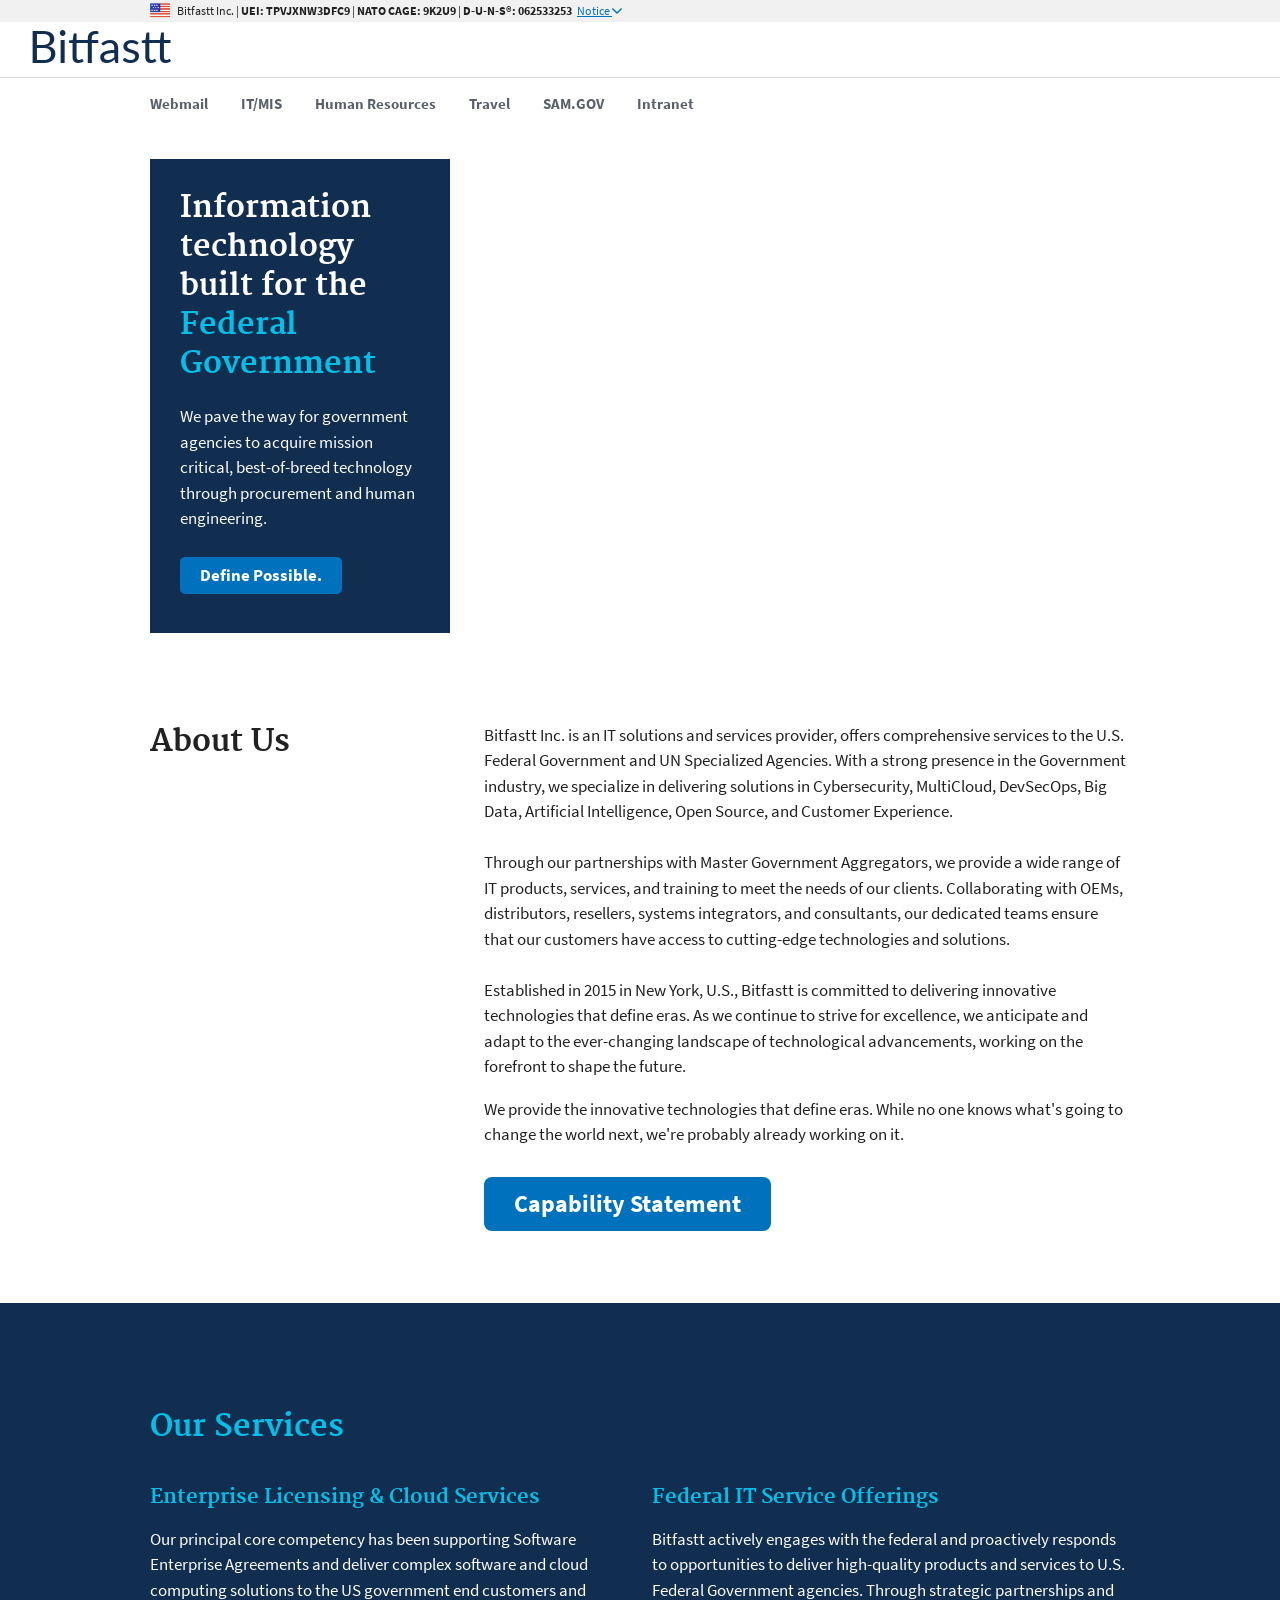
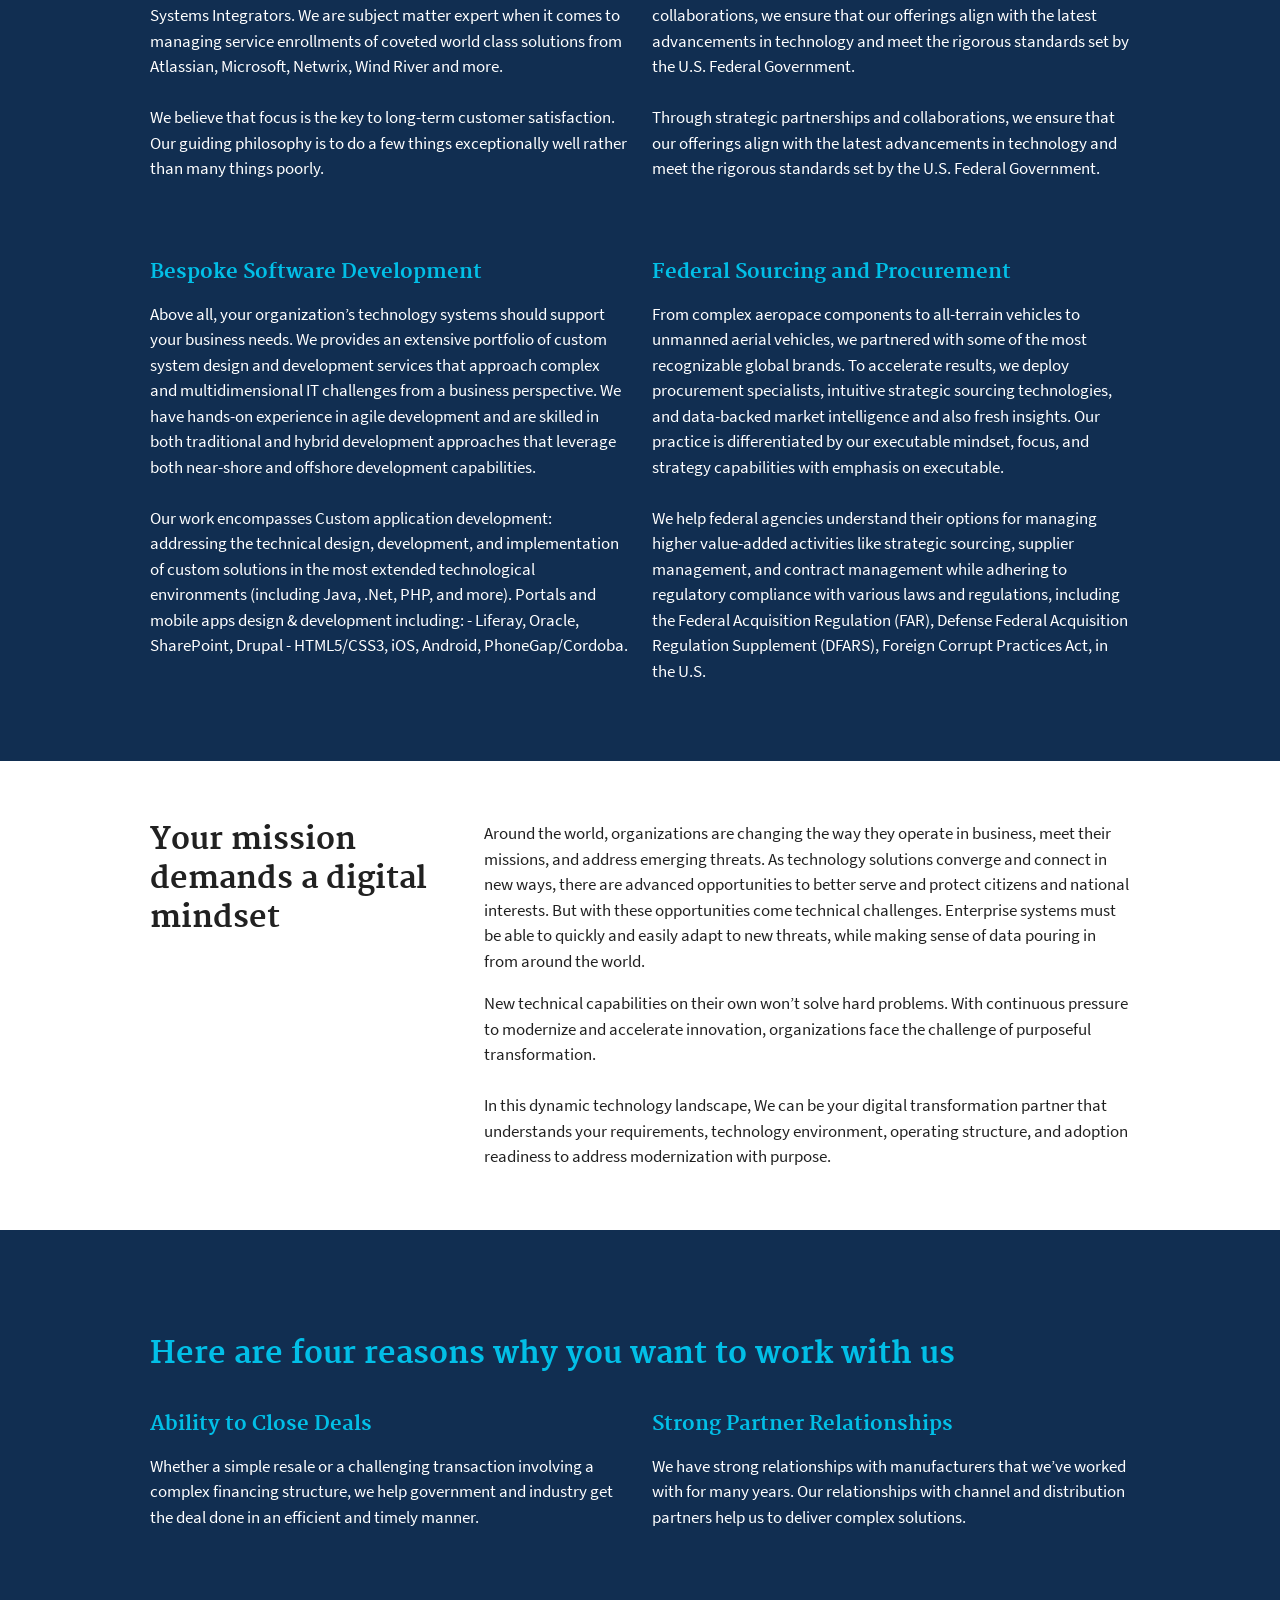
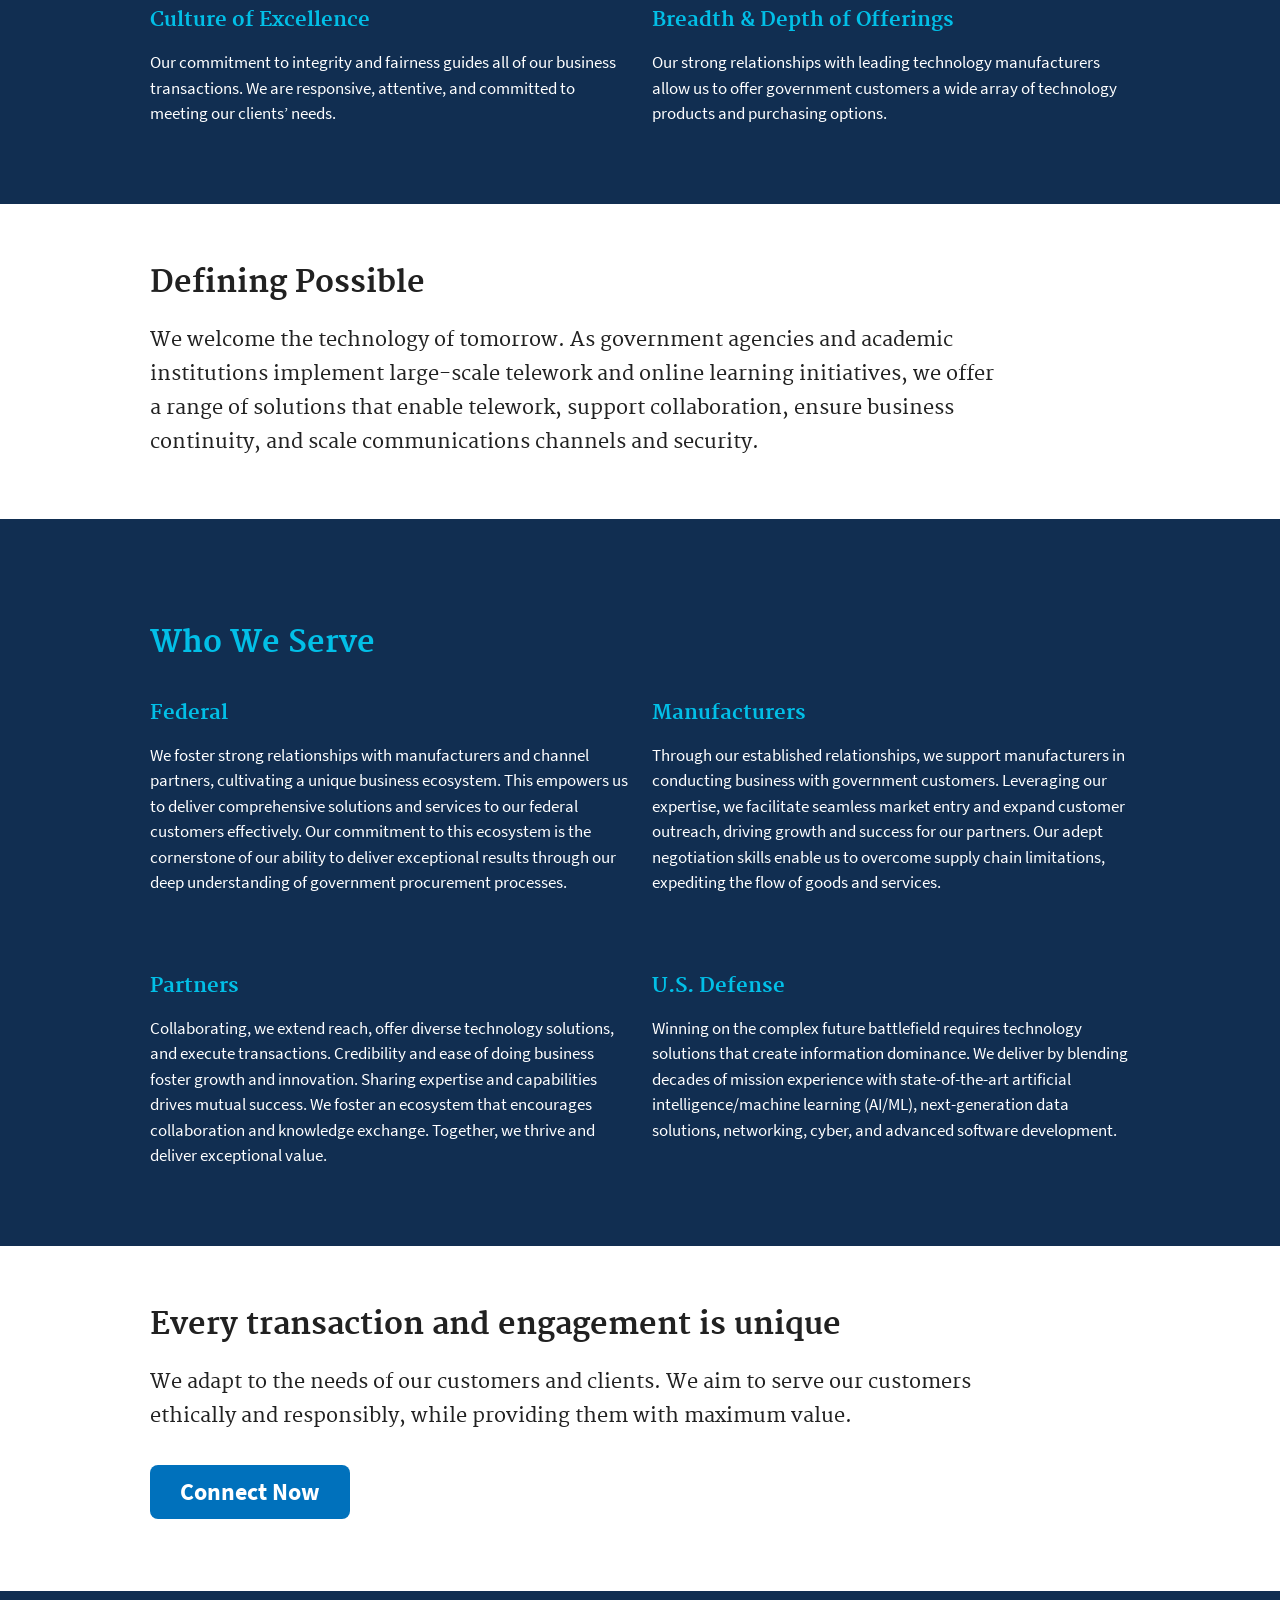
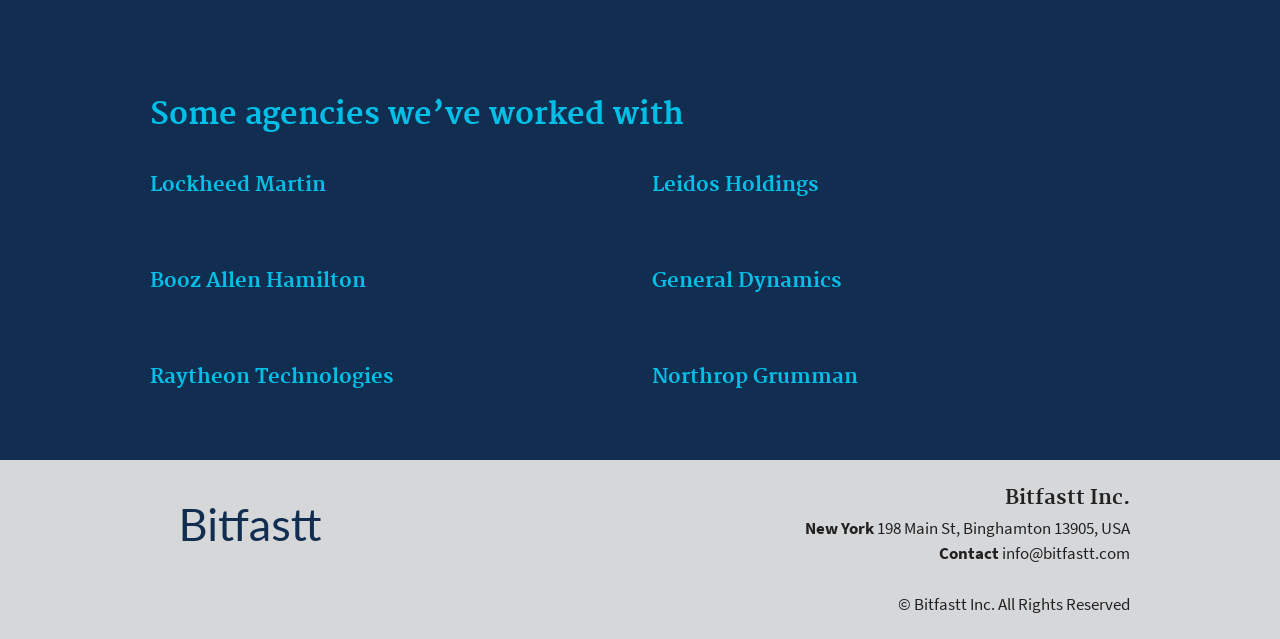
==== index.html @ 68850afa "Update" ====
<!DOCTYPE html>
<!-- Developer: Fawkes Opteron Yotta-->
<!-- Design System: USWDS 3.0 -->
<html lang="en-US">
  <meta http-equiv="content-type" content="text/html;charset=utf-8" />
  
  <head>
    <meta name="viewport" content="width=device-width, initial-scale=1">
    <meta charset="utf-8">
    <meta http-equiv="X-UA-Compatible" content="IE=edge">
    <title>
      Bitfastt: Government IT & Cybersecurity Solutions
    </title>
    <meta name="description" content="As a consulting firm with expertise in analytics, digital, engineering, enterprise licensing, and cybersecurity, we help businesses, government, and military organizations transform.">
    <meta name="keywords" content="Analytics, Consulting, Engineering, Cybersecurity, Digital Solutions, Dell, HP, Ivanti, Netwrix, Tenable, Booz Allen Hamilton, Carahsoft, Microsoft, Azure, AWS, Cloud, Tyler Technologies">
    <link rel="shortcut icon" type="image/png" href="assets/uswds/img/favicons/favicon-bitfastt">
    <link rel="icon" type="image/png" href="assets/uswds/img/favicons/favicon-bitfastt">
    <link rel="icon" type="image/png" sizes="192x192" href="assets/uswds/img/favicons/favicon-bitfastt.png">
    <link rel="apple-touch-icon-precomposed" type="" href="assets/uswds/img/favicons/favicon-bitfastt.png">
    <link rel="apple-touch-icon-precomposed" type="" sizes="72x72" href="assets/uswds/img/favicons/favicon-bitfastt.png">
    <link rel="apple-touch-icon-precomposed" type="" sizes="114x114" href="assets/uswds/img/favicons/favicon-bitfastt.png">
    <link rel="apple-touch-icon-precomposed" type="" sizes="144x144" href="assets/uswds/img/favicons/favicon-bitfastt.png">
    <link rel="stylesheet" href="assets/css/main.css" media="screen">
  </head>
  
  <body class="  ">
    <a class="usa-skipnav" href="#main-content">
      Skip to main content
    </a>
    <section class="usa-banner">
      <div class="usa-accordion">
        <header class="usa-banner-header">
          <div class="usa-grid usa-banner-inner">
            <img src="assets/uswds/img/favicons/favicon-flag.png" alt="U.S. flag">
            <p>
              Bitfastt Inc. |
              <b>
                UEI: TPVJXNW3DFC9
              </b>
              |
              <b>
                NATO CAGE: 9K2U9
              </b>
              |
              <b>
                D-U-N-S®: 062533253
              </b>
            </p>
            <button class="usa-accordion-button usa-banner-button" aria-expanded="false"
            aria-controls="gov-banner">
              <span class="usa-banner-button-text">
                Notice
              </span>
            </button>
          </div>
        </header>
        <div class="usa-banner-content usa-grid usa-accordion-content" id="gov-banner">
          <div class="usa-banner-guidance-gov usa-width-one-half">
            <img class="usa-banner-icon usa-media_block-img" src="assets/uswds/img/icon-dot-gov.svg"
            alt="Dot gov">
            <div class="usa-media_block-body">
              <p>
                <strong>
                  E-Verify
                </strong>
                <br>
                Federal law requires Bitfastt Inc. to authenticate the identities and
                employment eligibility of all individuals joining our workforce in the
                United States. Bitfastt Inc. will duly share information from each new
                employee's Form I-9 with the Social Security Administration (SSA) and,
                if required, the Department of Homeland Security (DHS), to confirm work
                authorization.
              </p>
            </div>
          </div>
          <div class="usa-banner-guidance-ssl usa-width-one-half">
            <img class="usa-banner-icon usa-media_block-img" src="assets/uswds/img/icon-https.svg"
            alt="Https">
            <div class="usa-media_block-body">
              <p>
                <strong>
                  Controlled Information
                </strong>
                <br>
                Users who access any of Bitfastt Inc.'s systems must comply with Bitfastt
                Inc.'s usage guidelines and are required to protect all information in
                accordance with the Acceptable Use of IT Assets Policy. This may include
                U.S. Government (USG) Controlled Information.
              </p>
            </div>
          </div>
        </div>
      </div>
      </div>
    </section>
    <header class="usa-header usa-header-extended" role="banner">
      <header class="header-area">
        <div class="container">
          <div class="row">
            <div class="col-xl-12 col-lg-12 col-md-12">
              <div class="inner-content clearfix">
                <div class="header-left float-left">
                  <div class="logo">
                    <a href="index.html">
                      <img src="assets/uswds/img/favicons/logo.png" alt="">
                    </a>
                  </div>
                </div>
                <nav role="navigation" class="usa-nav">
                  <div class="usa-nav-inner">
                    <button class="usa-nav-close">
                      <img src="assets/uswds/img/close.svg" alt="close">
                    </button>
                    <ul class="usa-nav-primary usa-accordion">
                      <li>
                        <a class=" usa-nav-link " href="https://myapps.microsoft.com/?whr=bitfastt.com">
                          <span>
                            Webmail
                          </span>
                        </a>
                      </li>
                      <li>
                        <a class=" usa-nav-link  " href="https://prodtime.services.egginc.com/">
                          <span>
                            IT/MIS
                          </span>
                        </a>
                      </li>
                      <li>
                        <a class=" usa-nav-link  " href="https://portalpl.adp.com/">
                          <span>
                            Human Resources
                          </span>
                        </a>
                      </li>
                      <li>
                        <a class=" usa-nav-link  " href="https://access.amexgbt.com/">
                          <span>
                            Travel
                          </span>
                        </a>
                      </li>
                      <li>
                        <a class=" usa-nav-link  " href="https://secure.login.gov/">
                          <span>
                            SAM.GOV
                          </span>
                        </a>
                      </li>
                      <li>
                        <a class=" usa-nav-link  " href="https://bitfastt.sharepoint.com">
                          <span>
                            Intranet
                          </span>
                        </a>
                      </li>
                    </ul>
                    <div class="usa-nav-secondary">
                      <ul class="usa-unstyled-list usa-nav-secondary-links">
                      </ul>
                    </div>
                  </div>
              </div>
              </nav>
      </header>
      <div class="usa-overlay">
      </div>
      <section class="usa-hero" style="background-image: url('assets/uswds/img/hero.png')">
        <div class="usa-grid">
          <div class="usa-hero-callout usa-section-dark">
            <h2>
              <span class="usa-hero-callout-alt">
                Information technology built for the
              </span>
              Federal Government
            </h2>
            <p>
              We pave the way for government agencies to acquire mission critical, best-of-breed
              technology through procurement and human engineering.
            </p>
            <a class="usa-button" href="mailto:info@bitfastt.com">
              Define Possible.
            </a>
          </div>
        </div>
      </section>
      <section class="usa-grid usa-section">
        <div class="usa-width-one-third">
          <h2>
            About Us
          </h2>
        </div>
        <div class="usa-width-two-thirds">
          <p>
            Bitfastt Inc. is an IT solutions and services provider, offers comprehensive
            services to the U.S. Federal Government and UN Specialized Agencies. With
            a strong presence in the Government industry, we specialize in delivering
            solutions in Cybersecurity, MultiCloud, DevSecOps, Big Data, Artificial
            Intelligence, Open Source, and Customer Experience.
            <br>
            <br>
            Through our partnerships with Master Government Aggregators, we provide
            a wide range of IT products, services, and training to meet the needs of
            our clients. Collaborating with OEMs, distributors, resellers, systems
            integrators, and consultants, our dedicated teams ensure that our customers
            have access to cutting-edge technologies and solutions.
            <br>
            <br>
            Established in 2015 in New York, U.S., Bitfastt is committed to delivering
            innovative technologies that define eras. As we continue to strive for
            excellence, we anticipate and adapt to the ever-changing landscape of technological
            advancements, working on the forefront to shape the future.
          </p>
          <p>
            We provide the innovative technologies that define eras. While no one
            knows what's going to change the world next, we're probably already working
            on it.
          </p>
          <p>
            <a href="Bitfastt's Capability Statement.pdf" class="usa-button usa-button-big">
              Capability Statement
            </a>
          </p>
        </div>
      </section>
      <section class="usa-section usa-section-dark usa-graphic_list">
        <div class="usa-grid usa-graphic_list-row">
          <span class="usa-hero-callout-alt">
            <h2>
              Our Services
          </span>
          </h2>
          <br>
          <div class="usa-width-one-half usa-media_block">
            <div class="usa-media_block-body">
              <h3>
                Enterprise Licensing & Cloud Services
              </h3>
              <p>
                Our principal core competency has been supporting Software Enterprise
                Agreements and deliver complex software and cloud computing solutions to
                the US government end customers and Systems Integrators. We are subject
                matter expert when it comes to managing service enrollments of coveted
                world class solutions from Atlassian, Microsoft, Netwrix, Wind River and
                more.
                <br>
                <br>
                We believe that focus is the key to long-term customer satisfaction. Our
                guiding philosophy is to do a few things exceptionally well rather than
                many things poorly.
              </p>
            </div>
          </div>
          <div class="usa-width-one-half usa-media_block">
            <div class="usa-media_block-body">
              <h3>
                Federal IT Service Offerings
              </h3>
              <p>
                Bitfastt actively engages with the federal and proactively responds to
                opportunities to deliver high-quality products and services to U.S. Federal
                Government agencies. Through strategic partnerships and collaborations,
                we ensure that our offerings align with the latest advancements in technology
                and meet the rigorous standards set by the U.S. Federal Government.
                <br>
                <br>
                Through strategic partnerships and collaborations, we ensure that our
                offerings align with the latest advancements in technology and meet the
                rigorous standards set by the U.S. Federal Government.
              </p>
            </div>
          </div>
        </div>
        <div class="usa-grid usa-graphic_list-row">
          <div class="usa-width-one-half usa-media_block">
            <div class="usa-media_block-body">
              <h3>
                Bespoke Software Development
              </h3>
              <p>
                Above all, your organization’s technology systems should support your
                business needs. We provides an extensive portfolio of custom system design
                and development services that approach complex and multidimensional IT
                challenges from a business perspective. We have hands-on experience in
                agile development and are skilled in both traditional and hybrid development
                approaches that leverage both near-shore and offshore development capabilities.
                <br>
                <br>
                Our work encompasses Custom application development: addressing the technical
                design, development, and implementation of custom solutions in the most
                extended technological environments (including Java, .Net, PHP, and more).
                Portals and mobile apps design & development including: - Liferay, Oracle,
                SharePoint, Drupal - HTML5/CSS3, iOS, Android, PhoneGap/Cordoba.
              </p>
            </div>
          </div>
          <div class="usa-width-one-half usa-media_block">
            <div class="usa-media_block-body">
              <h3>
                Federal Sourcing and Procurement
              </h3>
              <p>
                From complex aeropace components to all-terrain vehicles to unmanned aerial
                vehicles, we partnered with some of the most recognizable global brands.
                To accelerate results, we deploy procurement specialists, intuitive strategic
                sourcing technologies, and data-backed market intelligence and also fresh
                insights. Our practice is differentiated by our executable mindset, focus,
                and strategy capabilities with emphasis on executable.
                <br>
                <br>
                We help federal agencies understand their options for managing higher
                value-added activities like strategic sourcing, supplier management, and
                contract management while adhering to regulatory compliance with various
                laws and regulations, including the Federal Acquisition Regulation (FAR),
                Defense Federal Acquisition Regulation Supplement (DFARS), Foreign Corrupt
                Practices Act, in the U.S.
              </p>
            </div>
          </div>
        </div>
      </section>
      <section class="usa-grid usa-section">
        <div class="usa-width-one-third">
          <h2>
            Your mission demands a digital mindset
          </h2>
        </div>
        <div class="usa-width-two-thirds">
          <p>
            Around the world, organizations are changing the way they operate in business,
            meet their missions, and address emerging threats. As technology solutions
            converge and connect in new ways, there are advanced opportunities to better
            serve and protect citizens and national interests. But with these opportunities
            come technical challenges. Enterprise systems must be able to quickly and
            easily adapt to new threats, while making sense of data pouring in from
            around the world.
          </p>
          <p>
            New technical capabilities on their own won’t solve hard problems. With
            continuous pressure to modernize and accelerate innovation, organizations
            face the challenge of purposeful transformation.
            <br>
            <br>
            In this dynamic technology landscape, We can be your digital transformation
            partner that understands your requirements, technology environment, operating
            structure, and adoption readiness to address modernization with purpose.
          </p>
        </div>
      </section>
      <section class="usa-section usa-section-dark usa-graphic_list">
        <div class="usa-grid usa-graphic_list-row">
          <span class="usa-hero-callout-alt">
            <h2>
              Here are four reasons why you want to work with us
          </span>
          </h2>
          <br>
          <div class="usa-width-one-half usa-media_block">
            <div class="usa-media_block-body">
              <h3>
                Ability to Close Deals
              </h3>
              <p>
                Whether a simple resale or a challenging transaction involving a complex
                financing structure, we help government and industry get the deal done
                in an efficient and timely manner.
              </p>
            </div>
          </div>
          <div class="usa-width-one-half usa-media_block">
            <div class="usa-media_block-body">
              <h3>
                Strong Partner Relationships
              </h3>
              <p>
                We have strong relationships with manufacturers that we’ve worked with
                for many years. Our relationships with channel and distribution partners
                help us to deliver complex solutions.
              </p>
            </div>
          </div>
        </div>
        <div class="usa-grid usa-graphic_list-row">
          <div class="usa-width-one-half usa-media_block">
            <div class="usa-media_block-body">
              <h3>
                Culture of Excellence
              </h3>
              <p>
                Our commitment to integrity and fairness guides all of our business transactions.
                We are responsive, attentive, and committed to meeting our clients’ needs.
              </p>
            </div>
          </div>
          <div class="usa-width-one-half usa-media_block">
            <div class="usa-media_block-body">
              <h3>
                Breadth & Depth of Offerings
              </h3>
              <p>
                Our strong relationships with leading technology manufacturers allow us
                to offer government customers a wide array of technology products and purchasing
                options.
              </p>
            </div>
          </div>
        </div>
      </section>
      <main id="main-content" class="usa-grid usa-section usa-content usa-layout-docs">
        <h2 id="section-heading">
          Defining Possible
        </h2>
        <p class="usa-font-lead">
          We welcome the technology of tomorrow. As government agencies and academic
          institutions implement large-scale telework and online learning initiatives,
          we offer a range of solutions that enable telework, support collaboration,
          ensure business continuity, and scale communications channels and security.
        </p>
      </main>
      <section class="usa-section usa-section-dark usa-graphic_list">
        <div class="usa-grid usa-graphic_list-row">
          <span class="usa-hero-callout-alt">
            <h2>
              Who We Serve
          </span>
          </h2>
          <br>
          <div class="usa-width-one-half usa-media_block">
            <div class="usa-media_block-body">
              <h3>
                Federal
              </h3>
              <p>
                We foster strong relationships with manufacturers and channel partners,
                cultivating a unique business ecosystem. This empowers us to deliver comprehensive
                solutions and services to our federal customers effectively. Our commitment
                to this ecosystem is the cornerstone of our ability to deliver exceptional
                results through our deep understanding of government procurement processes.
              </p>
            </div>
          </div>
          <div class="usa-width-one-half usa-media_block">
            <div class="usa-media_block-body">
              <h3>
                Manufacturers
              </h3>
              <p>
                Through our established relationships, we support manufacturers in conducting
                business with government customers. Leveraging our expertise, we facilitate
                seamless market entry and expand customer outreach, driving growth and
                success for our partners. Our adept negotiation skills enable us to overcome
                supply chain limitations, expediting the flow of goods and services.
              </p>
            </div>
          </div>
        </div>
        <div class="usa-grid usa-graphic_list-row">
          <div class="usa-width-one-half usa-media_block">
            <div class="usa-media_block-body">
              <h3>
                Partners
              </h3>
              <p>
                Collaborating, we extend reach, offer diverse technology solutions, and
                execute transactions. Credibility and ease of doing business foster growth
                and innovation. Sharing expertise and capabilities drives mutual success.
                We foster an ecosystem that encourages collaboration and knowledge exchange.
                Together, we thrive and deliver exceptional value.
              </p>
            </div>
          </div>
          <div class="usa-width-one-half usa-media_block">
            <div class="usa-media_block-body">
              <h3>
                U.S. Defense
              </h3>
              <p>
                Winning on the complex future battlefield requires technology solutions
                that create information dominance. We deliver by blending decades of mission
                experience with state-of-the-art artificial intelligence/machine learning
                (AI/ML), next-generation data solutions, networking, cyber, and advanced
                software development.
              </p>
            </div>
          </div>
        </div>
      </section>
      <footer class="usa-footer usa-footer-medium" role="contentinfo">
        <main id="main-content" class="usa-grid usa-section usa-content usa-layout-docs">
          <h2 id="section-heading">
            Every transaction and engagement is unique
          </h2>
          <p class="usa-font-lead">
            We adapt to the needs of our customers and clients. We aim to serve our
            customers ethically and responsibly, while providing them with maximum
            value.
          </p>
          <p>
            <a href="mailto:info@bitfastt.com" class="usa-button usa-button-big">
              Connect Now
            </a>
          </p>
        </main>
        <footer class="usa-footer usa-footer-medium" role="contentinfo">
          <section class="usa-section usa-section-dark usa-graphic_list">
            <div class="usa-grid usa-graphic_list-row">
              <span class="usa-hero-callout-alt">
                <h2>
                  Some agencies we’ve worked with
              </span>
              </h2>
              <br>
              <div class="usa-width-one-half usa-media_block">
                <div class="usa-media_block-body">
                  <h3>
                    Lockheed Martin
                  </h3>
                </div>
              </div>
              <div class="usa-width-one-half usa-media_block">
                <div class="usa-media_block-body">
                  <h3>
                    Leidos Holdings
                  </h3>
                </div>
              </div>
            </div>
            <div class="usa-grid usa-graphic_list-row">
              <div class="usa-width-one-half usa-media_block">
                <div class="usa-media_block-body">
                  <h3>
                    Booz Allen Hamilton
                  </h3>
                </div>
              </div>
              <div class="usa-width-one-half usa-media_block">
                <div class="usa-media_block-body">
                  <h3>
                    General Dynamics
                  </h3>
                </div>
              </div>
            </div>
            <div class="usa-grid usa-graphic_list-row">
              <div class="usa-width-one-half usa-media_block">
                <div class="usa-media_block-body">
                  <h3>
                    Raytheon Technologies
                  </h3>
                </div>
              </div>
              <div class="usa-width-one-half usa-media_block">
                <div class="usa-media_block-body">
                  <h3>
                    Northrop Grumman
                  </h3>
                </div>
              </div>
            </div>
          </section>
          <div class="usa-footer-secondary_section">
            <div class="usa-grid">
              <div class="usa-footer-logo usa-width-one-half">
                <img src="assets/uswds/img/favicons/logo.png" alt="">
                <h3 class="usa-footer-logo-heading">
                </h3>
              </div>
              <div class="usa-footer-contact-links usa-width-one-half">
                <h3 class="usa-footer-contact-heading">
                  Bitfastt Inc.
                </h3>
                <address>
                  <div class="usa-footer-primary-content usa-footer-contact_info">
                    <p>
                      <b>
                        New York
                      </b>
                      198 Main St, Binghamton 13905, USA
                      </a>
                    </p>
                  </div>
                  <div class="usa-footer-primary-content usa-footer-contact_info">
                    <p>
                      <b>
                        Contact
                      </b>
                      info@bitfastt.com
                      </a>
                    </p>
                    <p>
                      <br>
                      </b>
                      © Bitfastt Inc. All Rights Reserved
                      </b>
                      <b>
                      </b>
                      </a>
                    </p>
                  </div>
                </address>
              </div>
            </div>
          </div>
        </footer>
      </footer>
      <script src="assets/uswds/js/uswds.min.js" async>
      </script>
  </body>

</html>
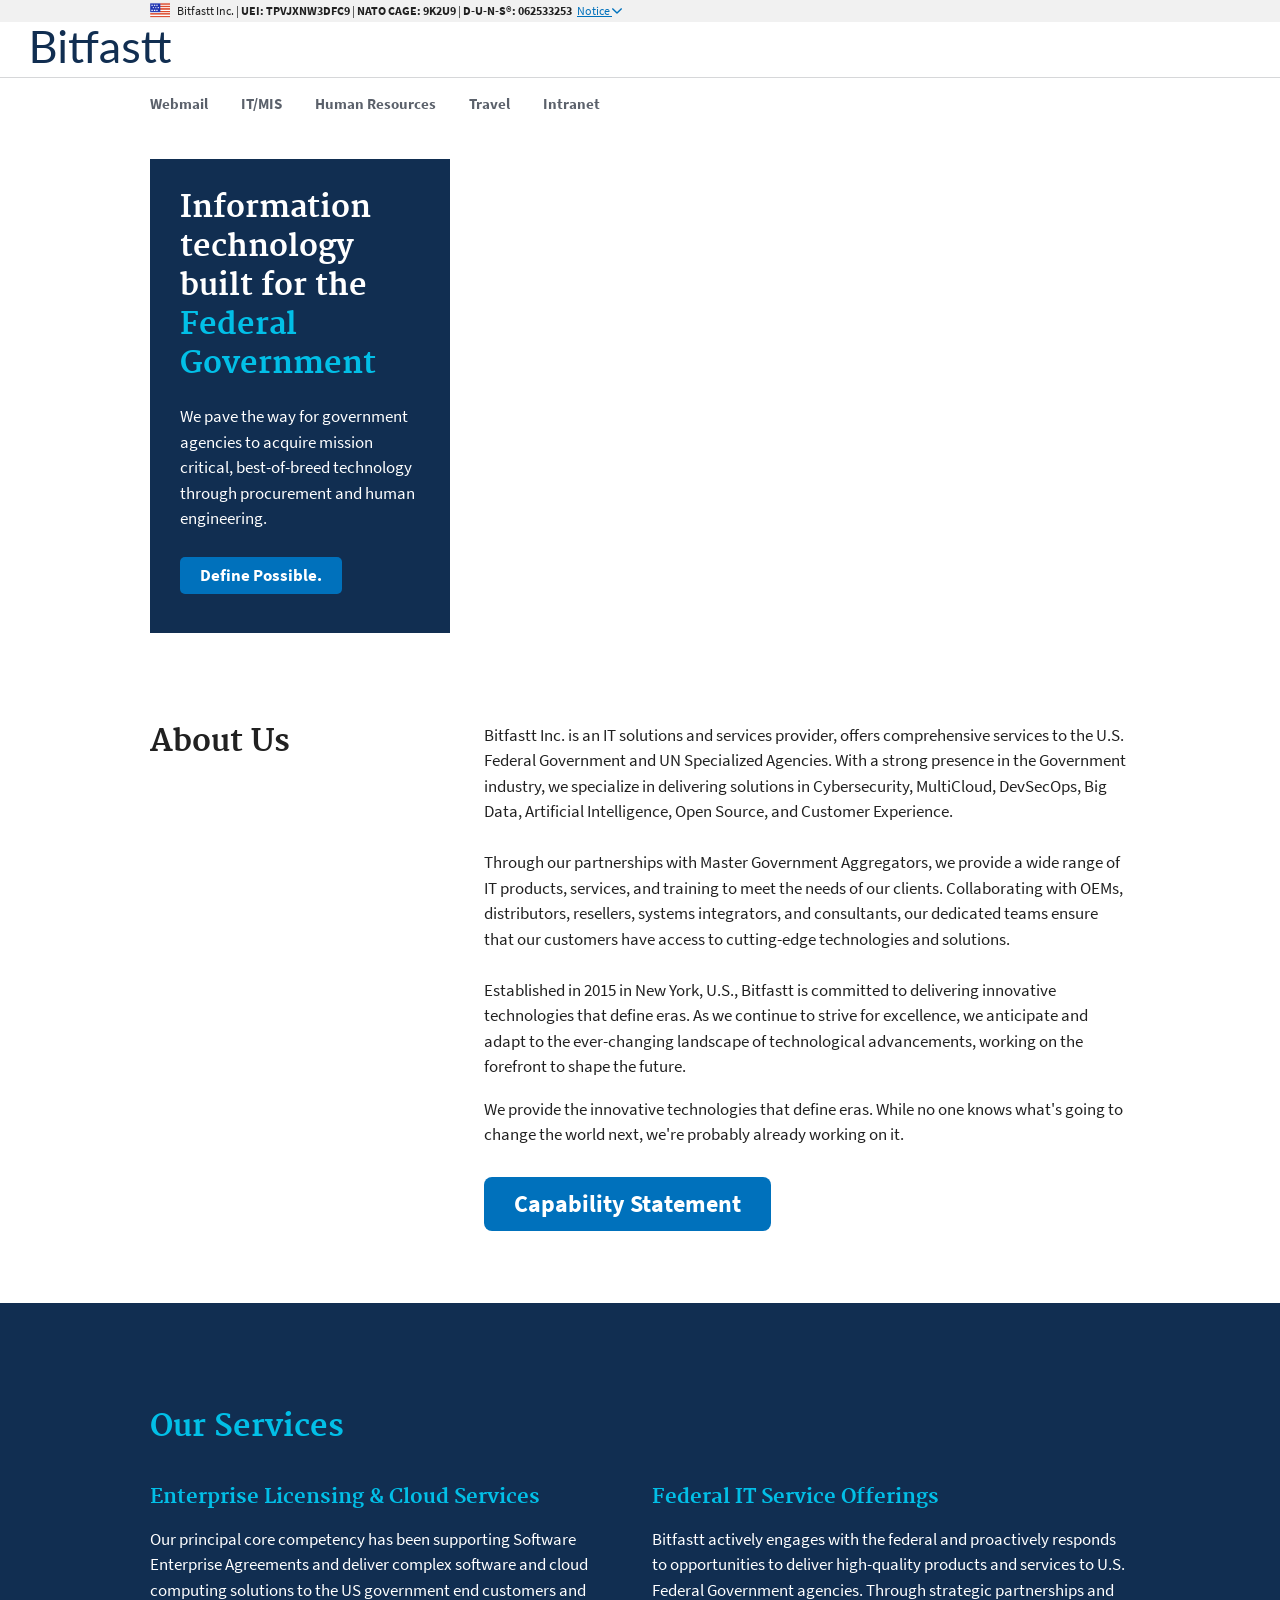
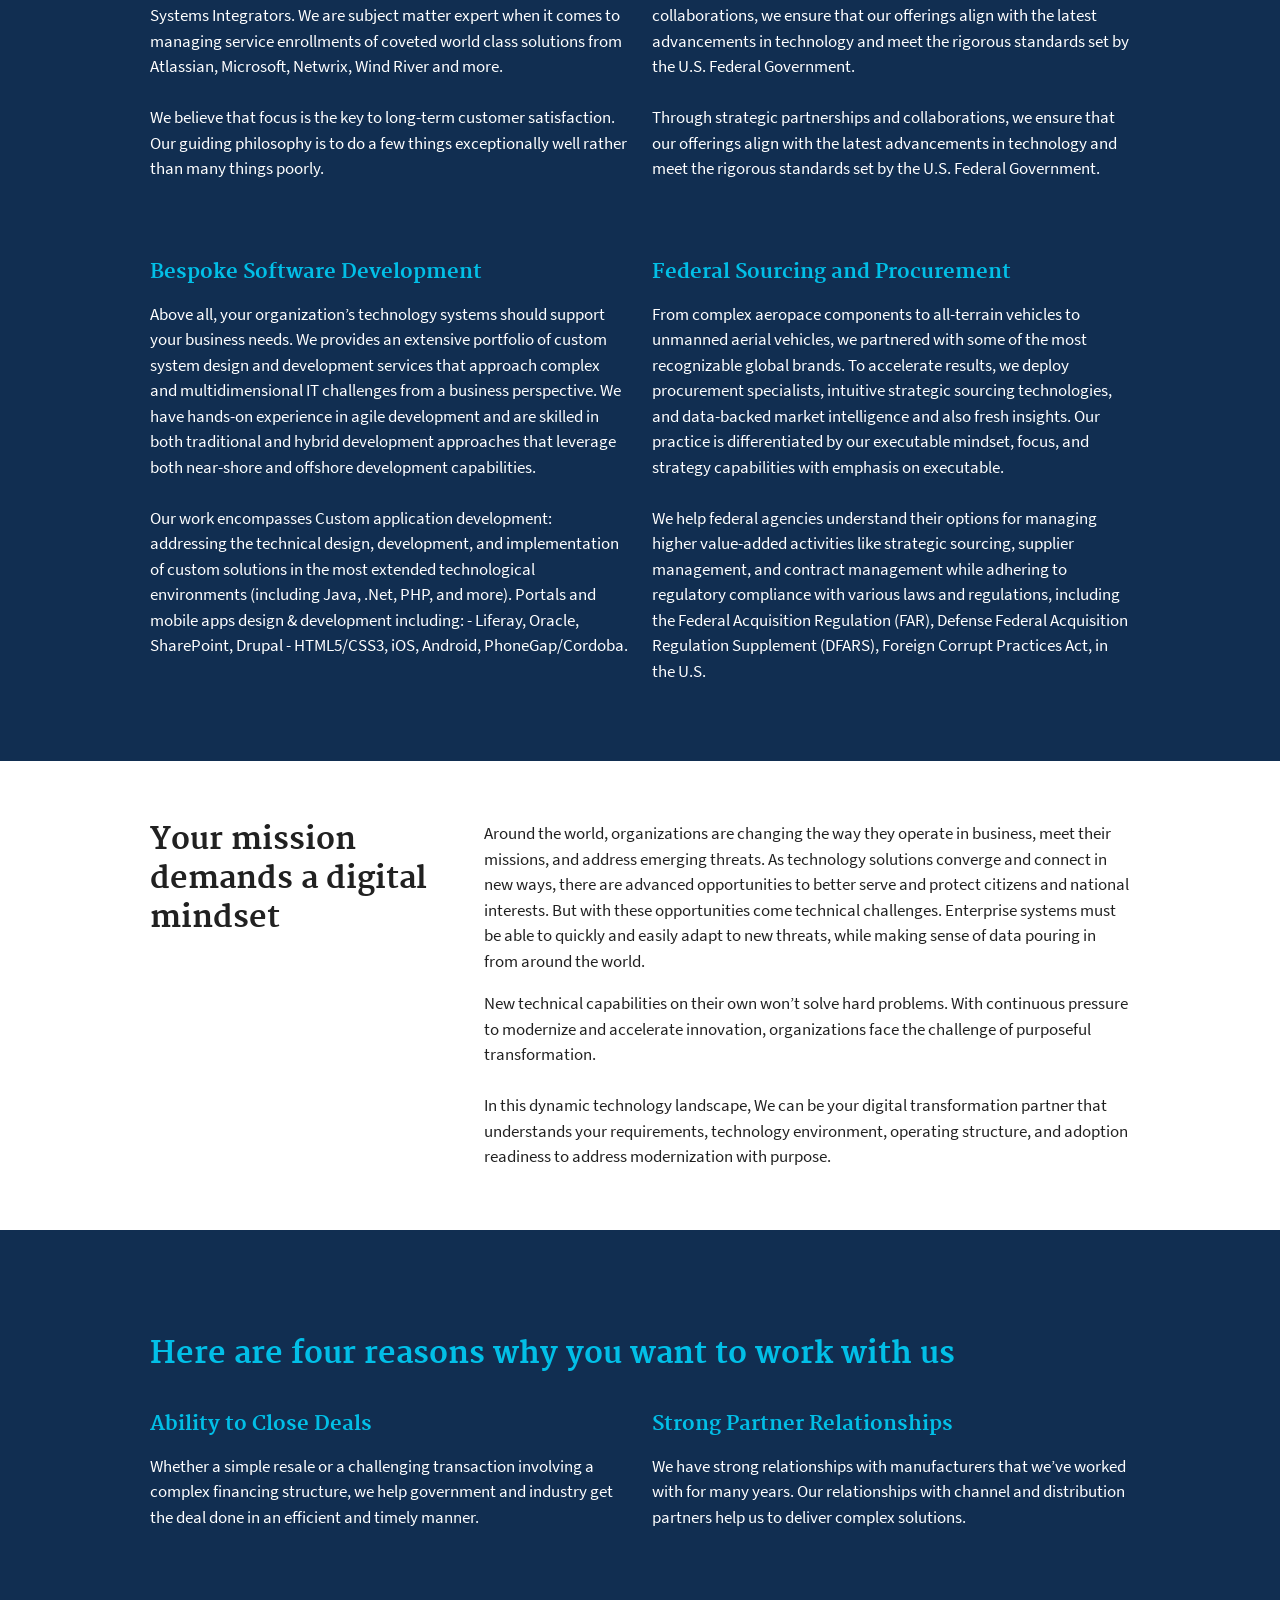
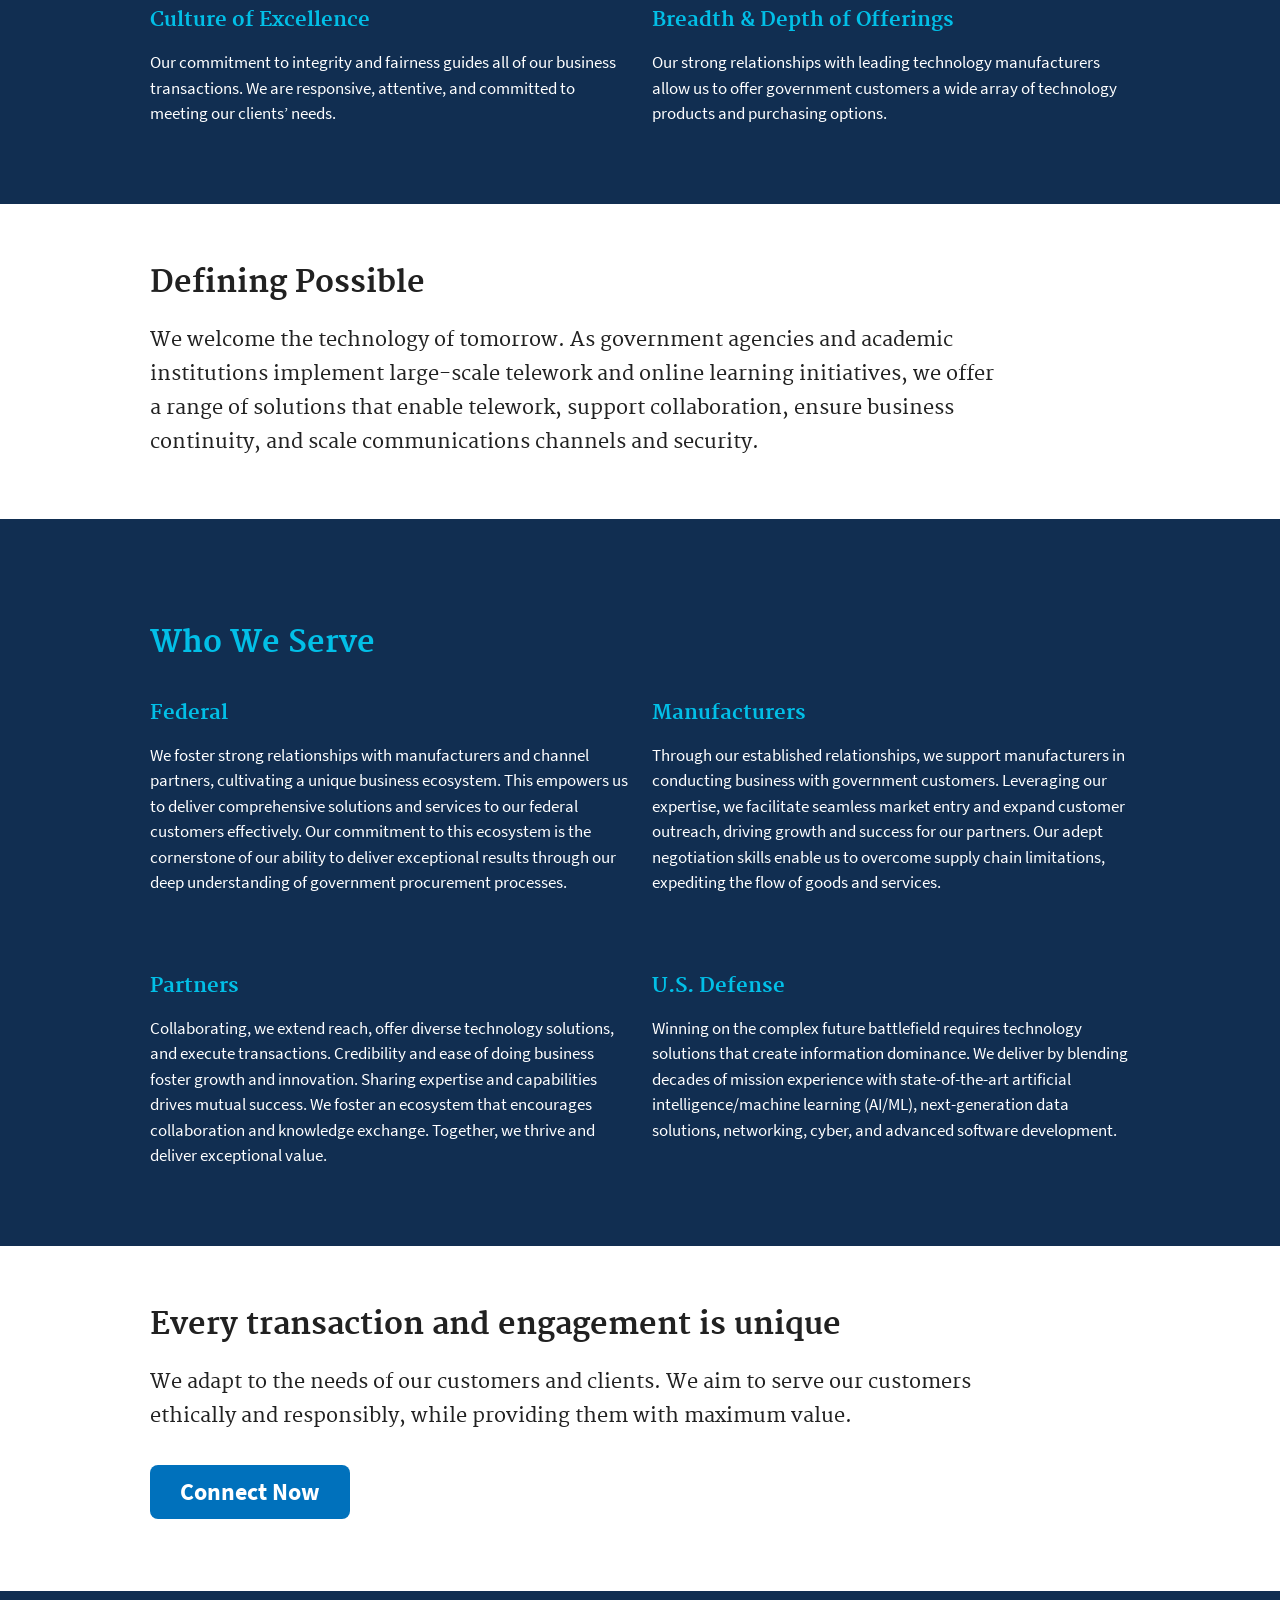
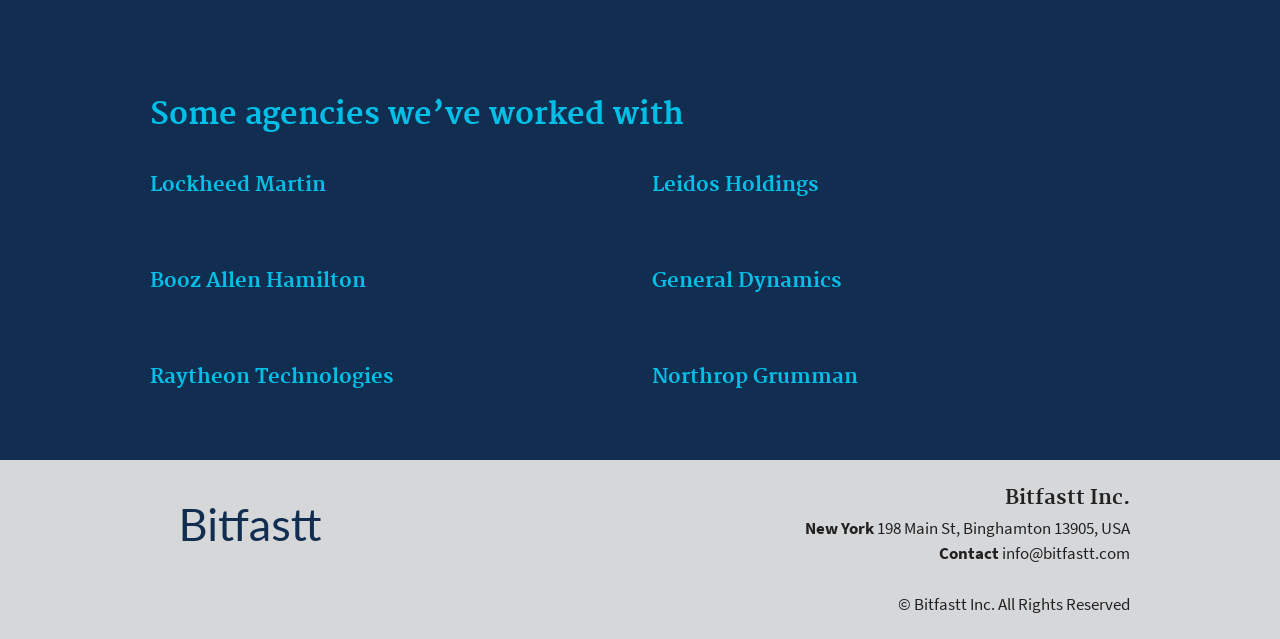
==== commit 23458e87: "Update" ====
--- a/index.html
+++ b/index.html
@@ -141,13 +141,6 @@
                         </a>
                       </li>
                       <li>
-                        <a class=" usa-nav-link  " href="https://secure.login.gov/">
-                          <span>
-                            SAM.GOV
-                          </span>
-                        </a>
-                      </li>
-                      <li>
                         <a class=" usa-nav-link  " href="https://bitfastt.sharepoint.com">
                           <span>
                             Intranet
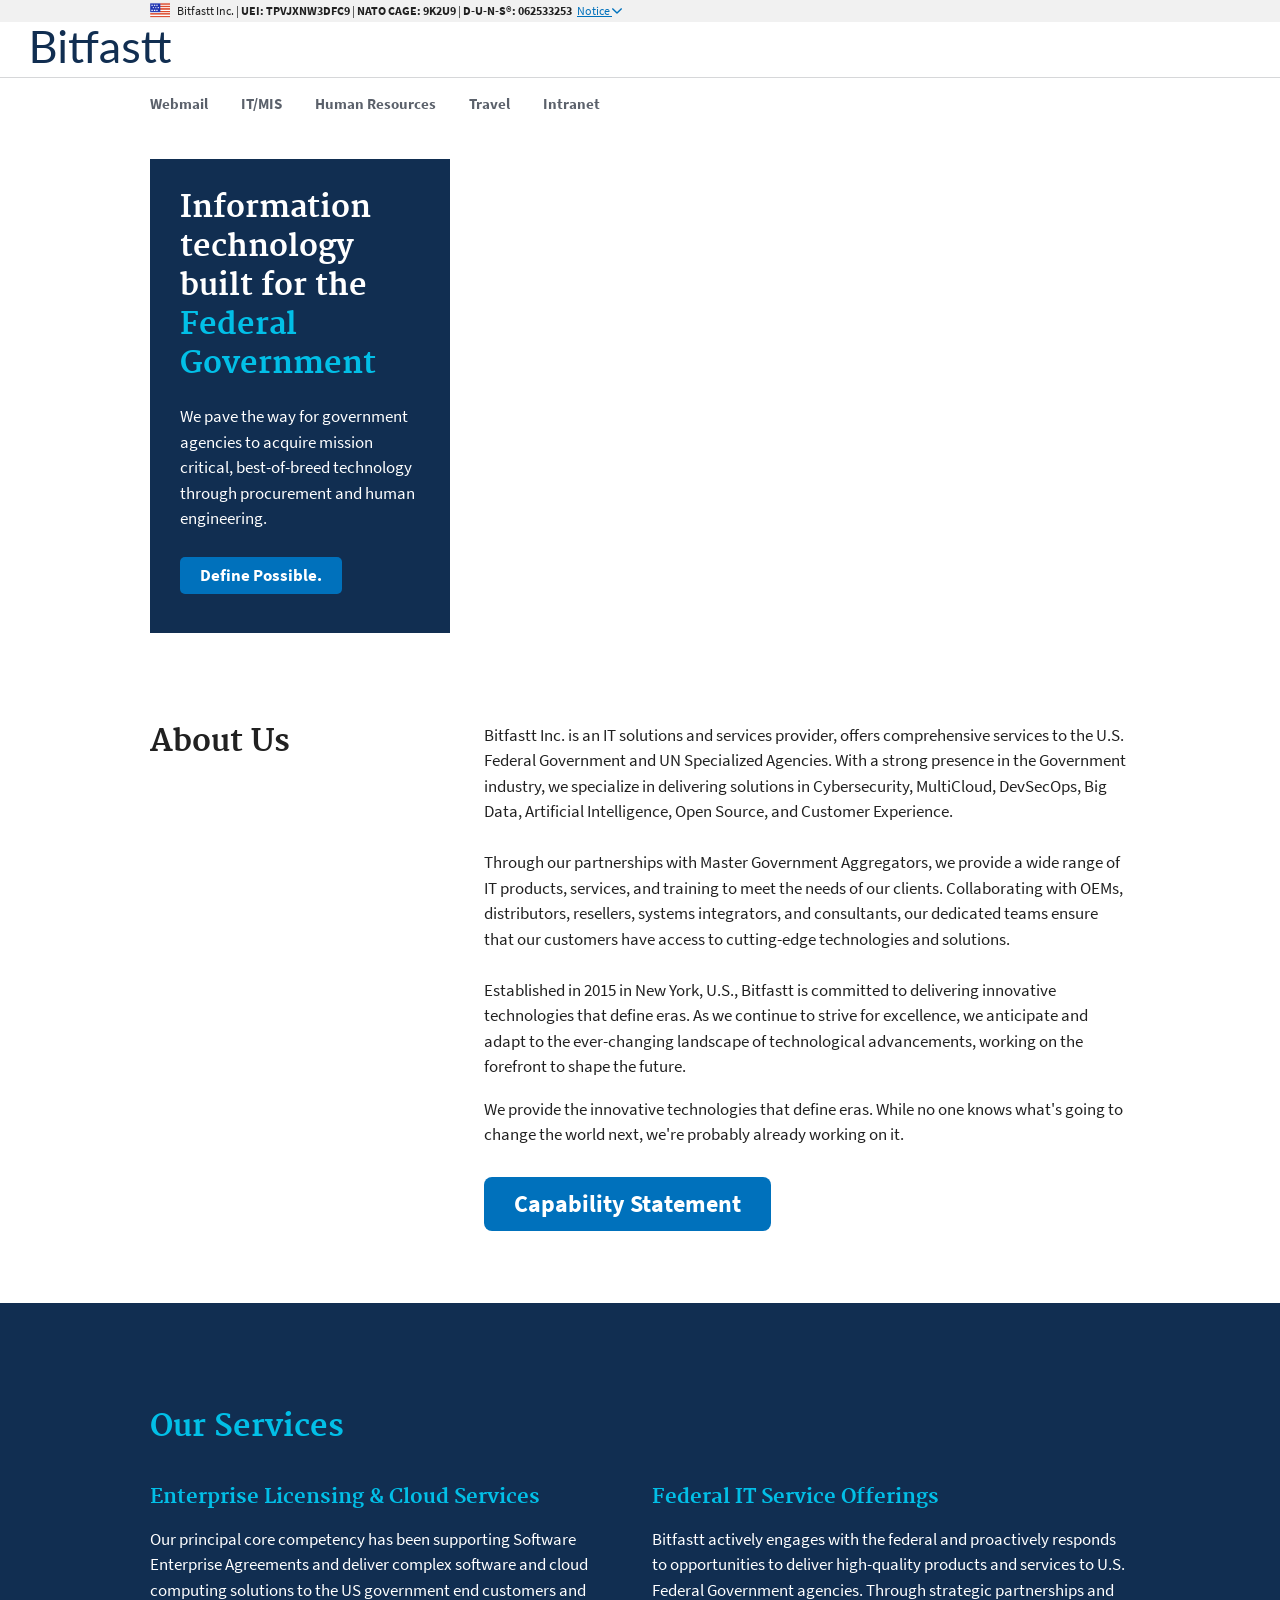
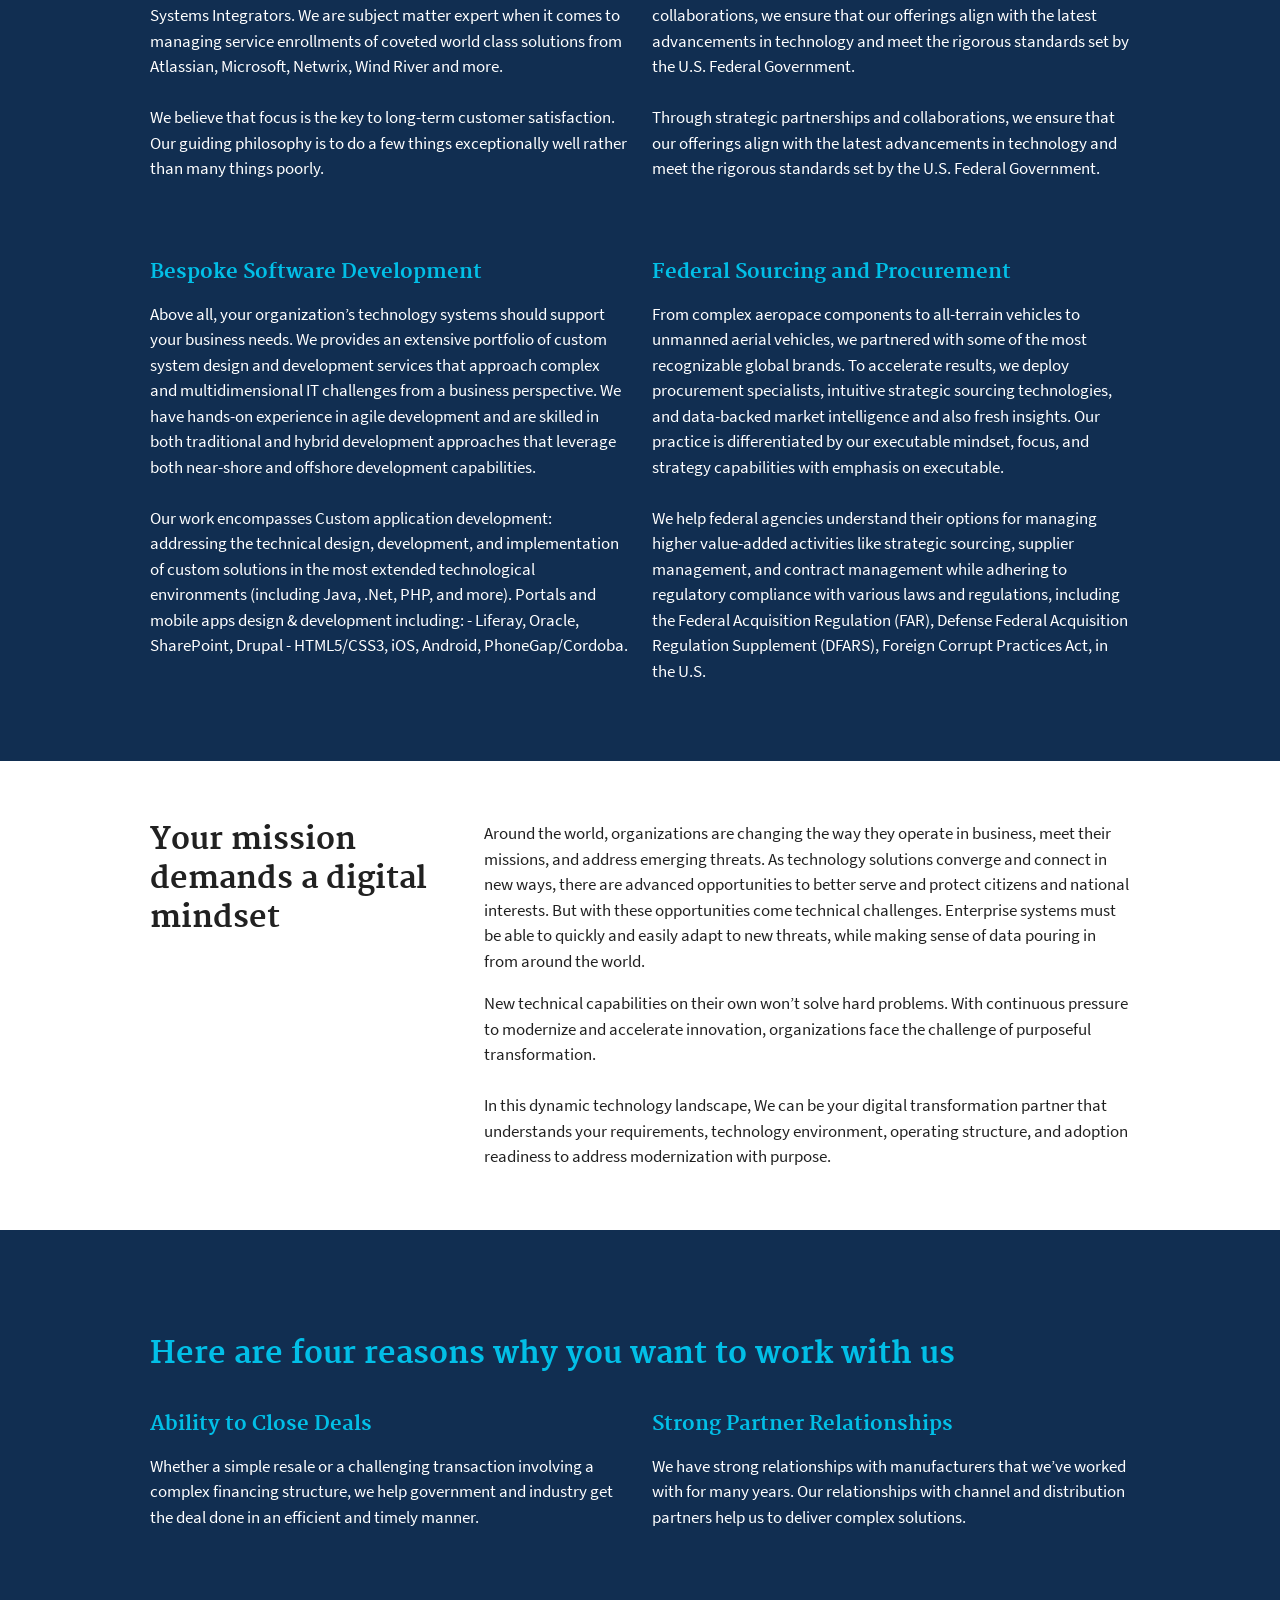
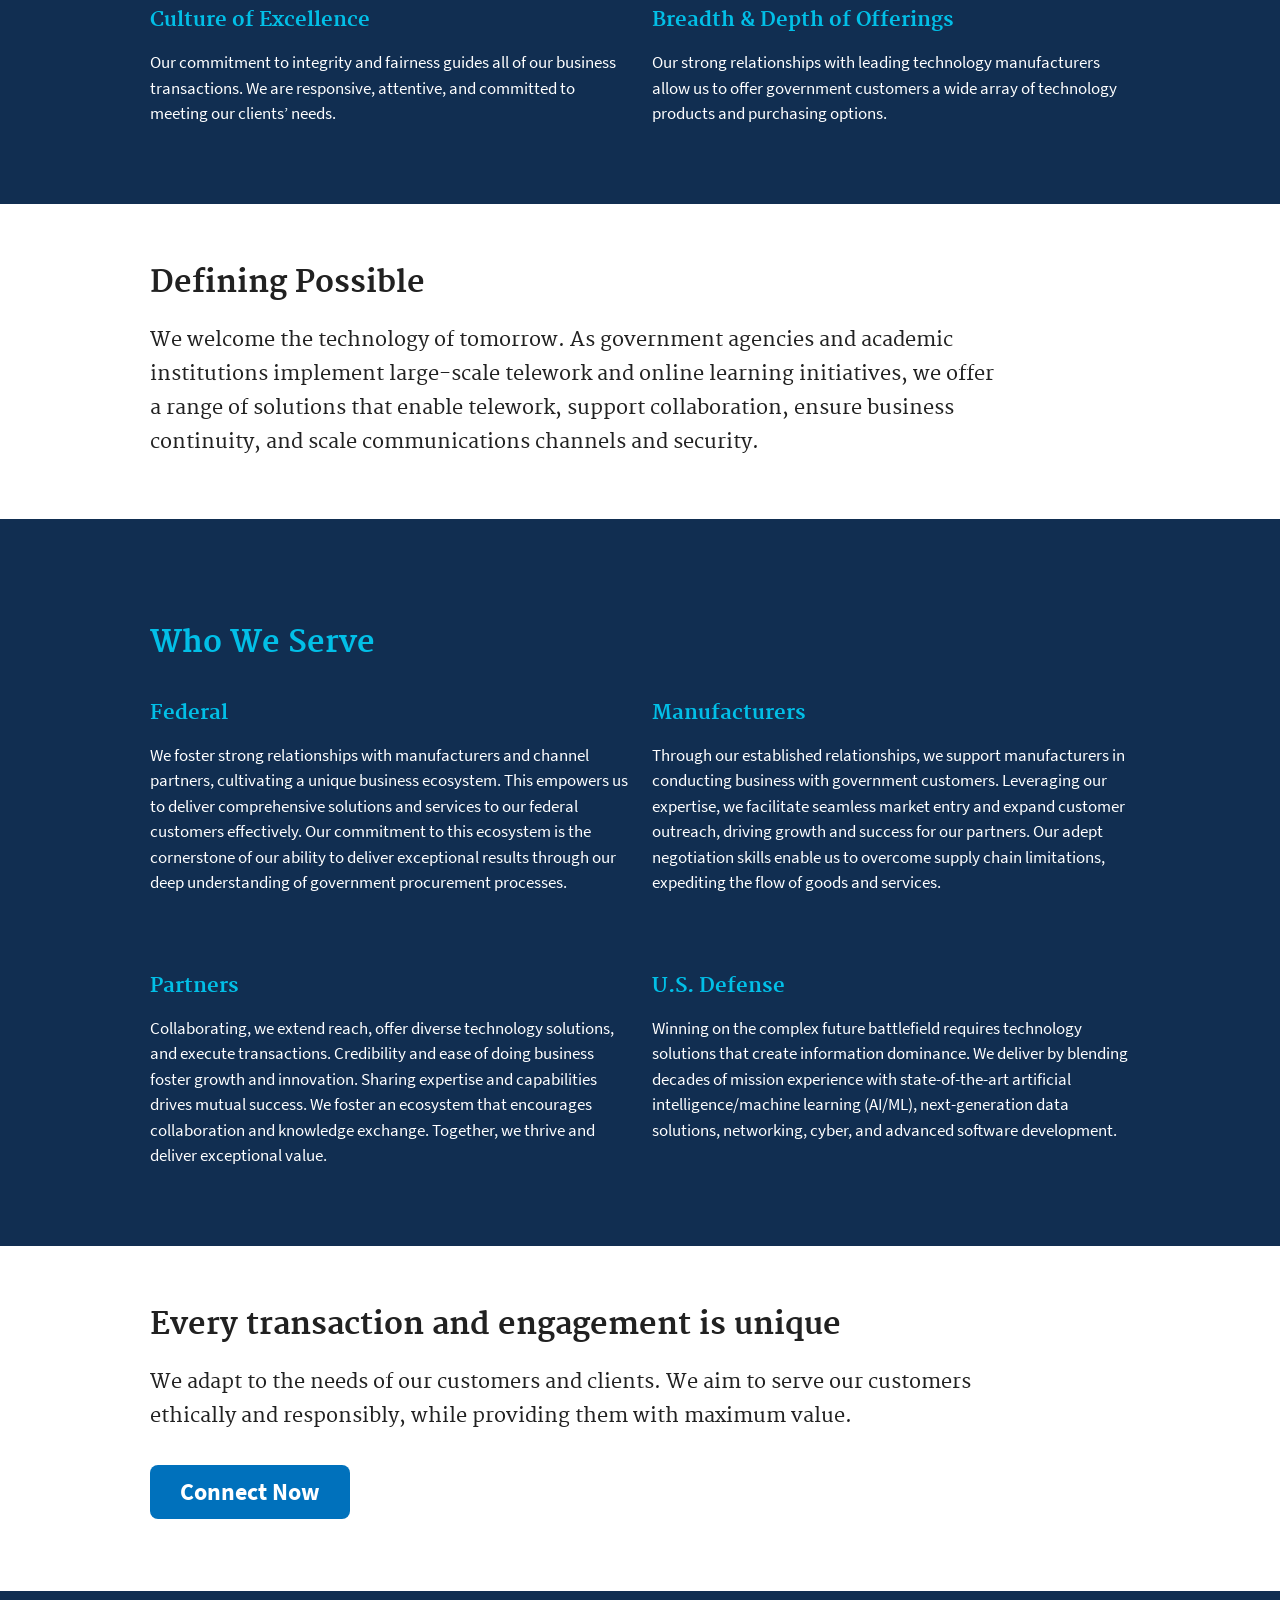
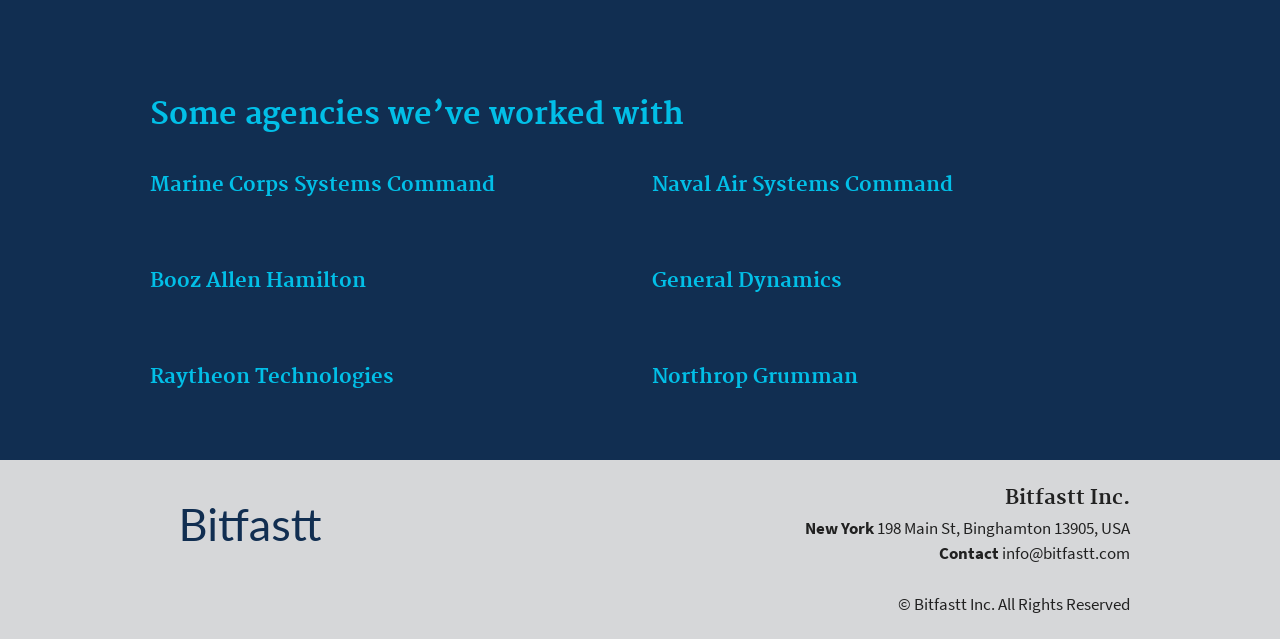
==== commit 938dd89f: "Update" ====
--- a/index.html
+++ b/index.html
@@ -506,14 +506,14 @@
               <div class="usa-width-one-half usa-media_block">
                 <div class="usa-media_block-body">
                   <h3>
-                    Lockheed Martin
+                    Marine Corps Systems Command
                   </h3>
                 </div>
               </div>
               <div class="usa-width-one-half usa-media_block">
                 <div class="usa-media_block-body">
                   <h3>
-                    Leidos Holdings
+                    Naval Air Systems Command
                   </h3>
                 </div>
               </div>
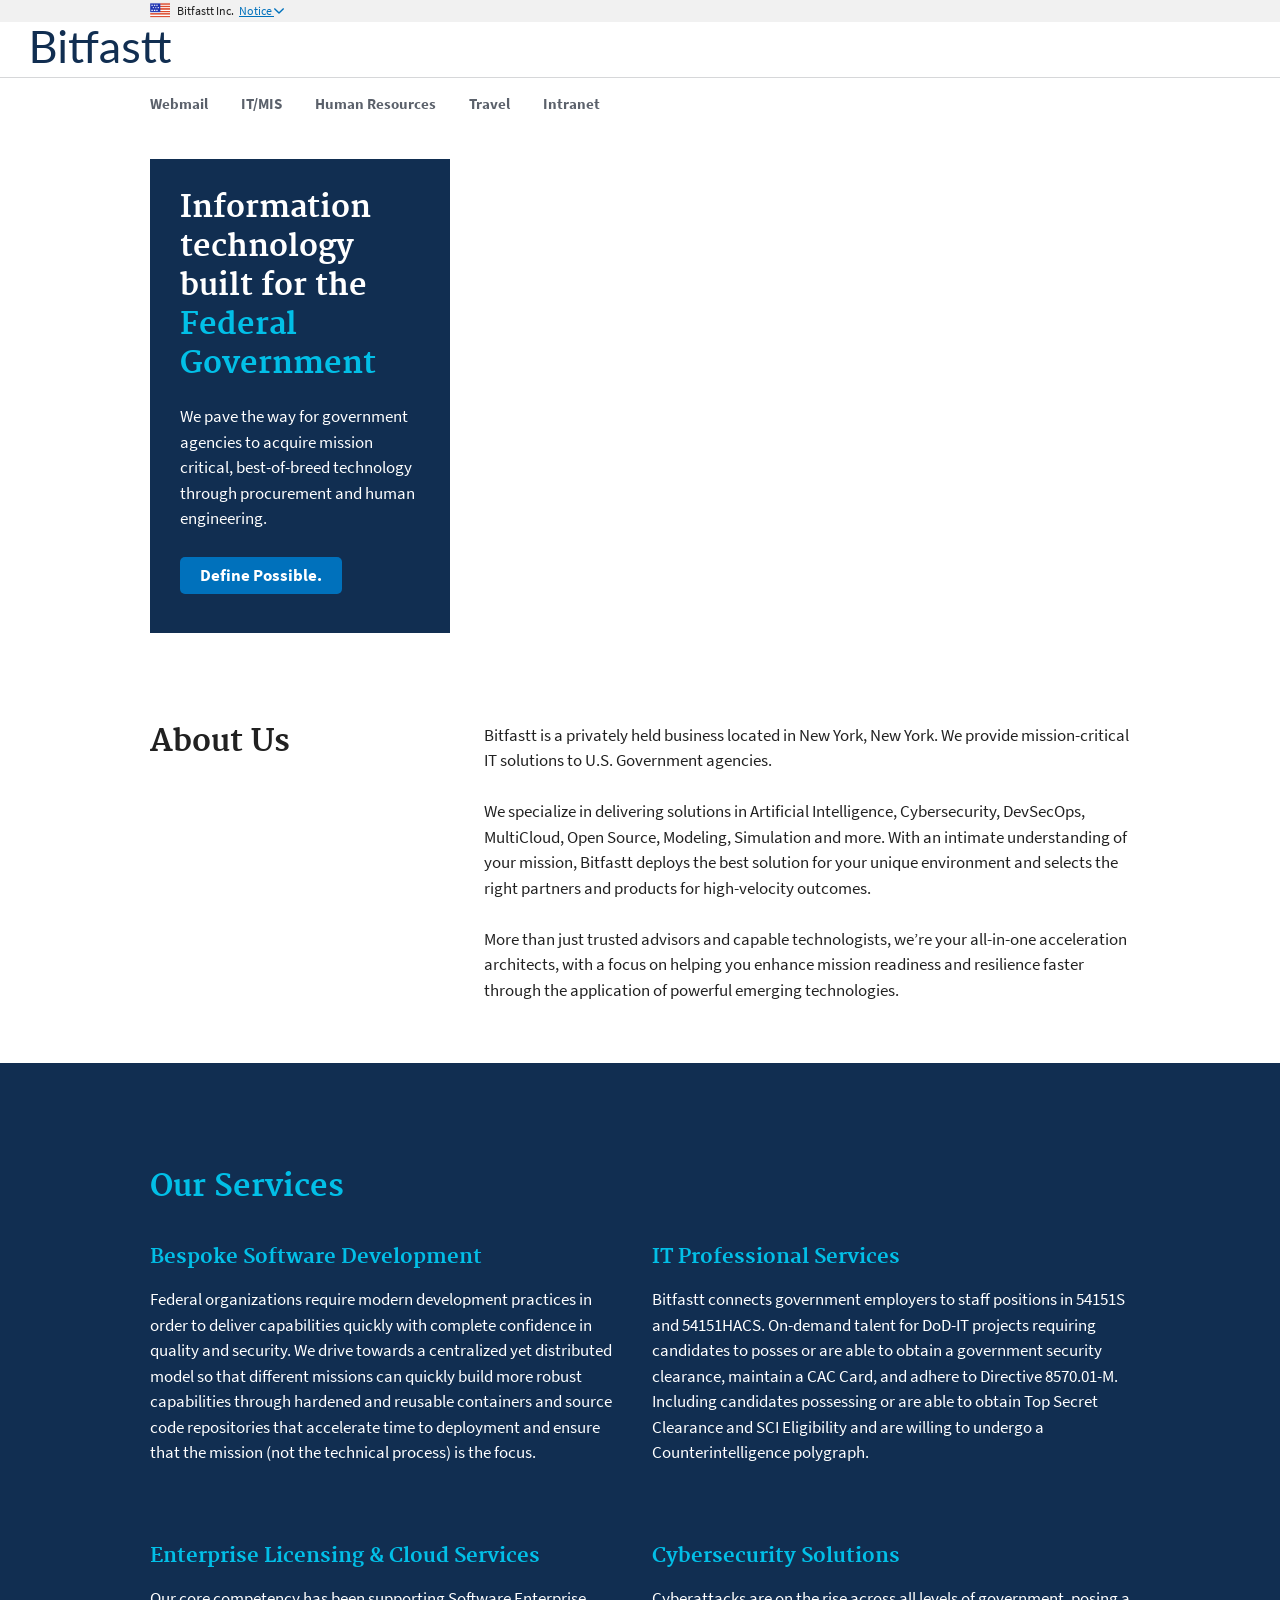
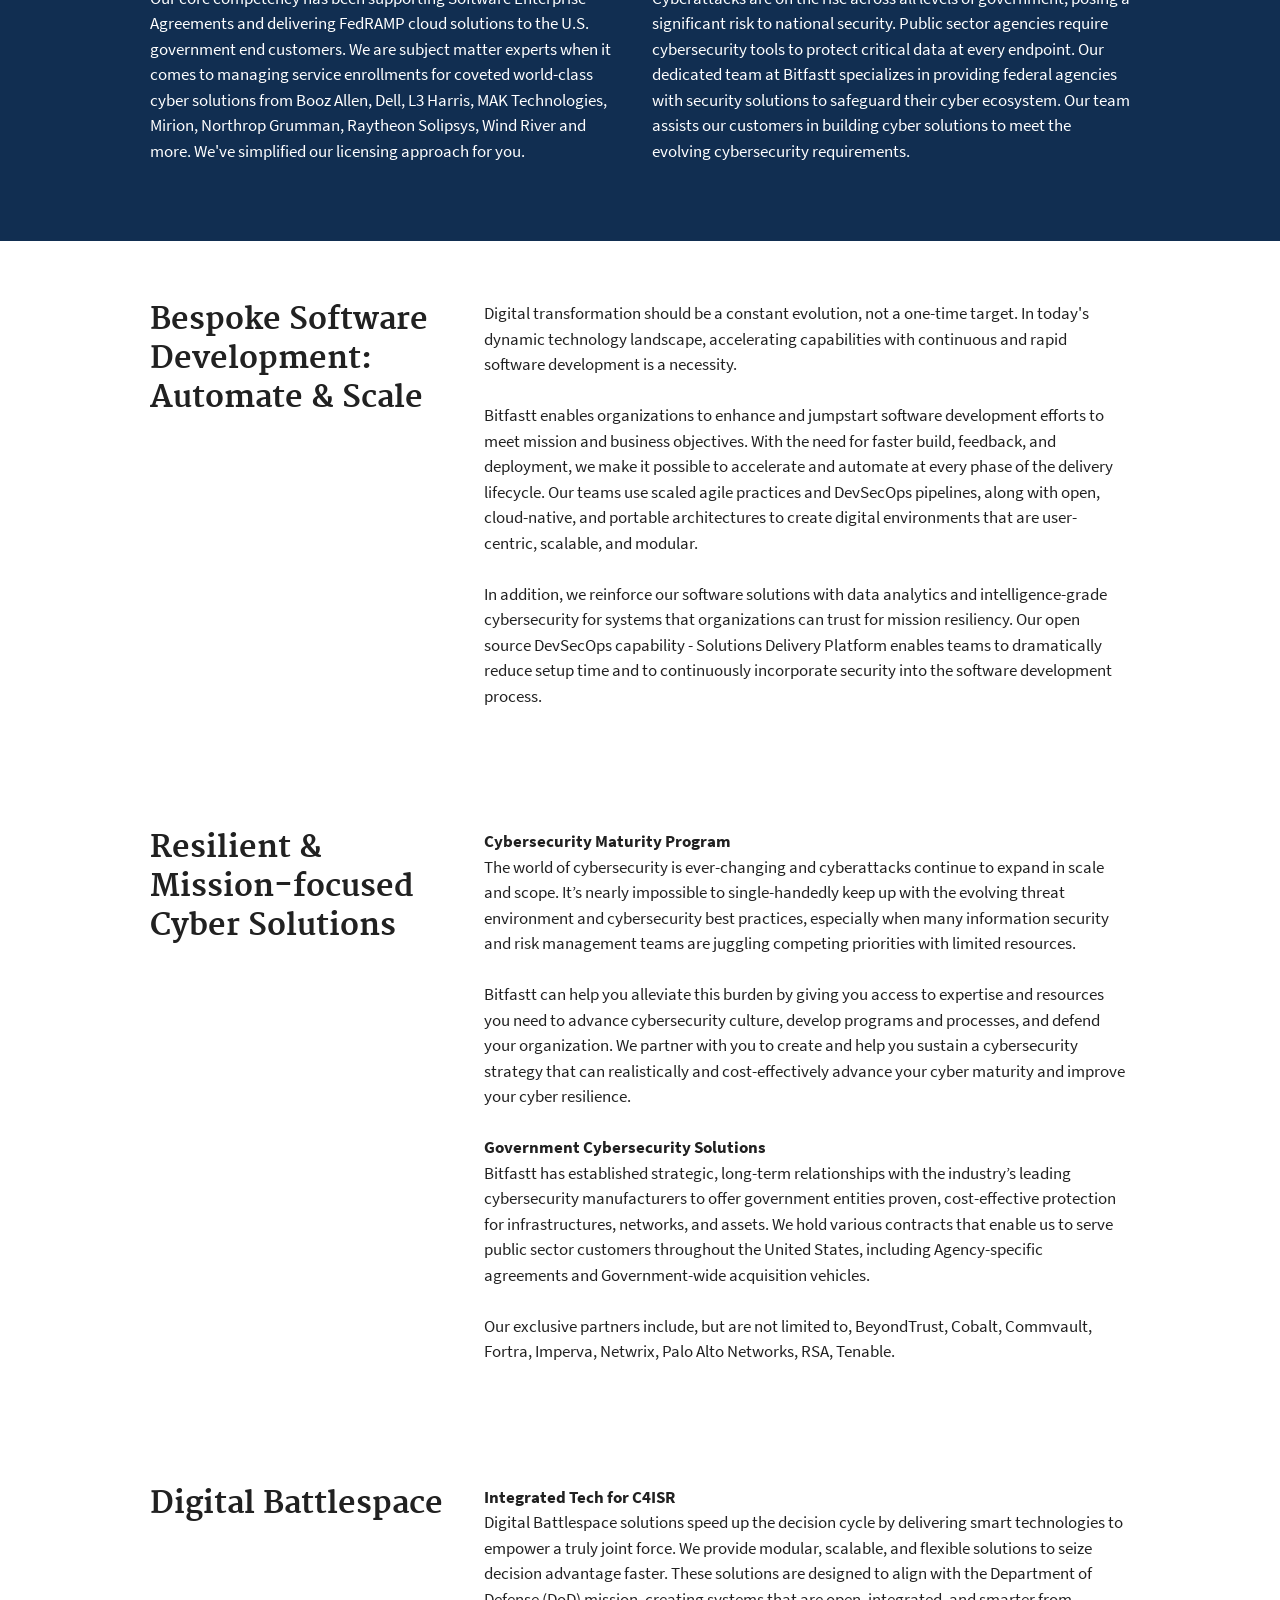
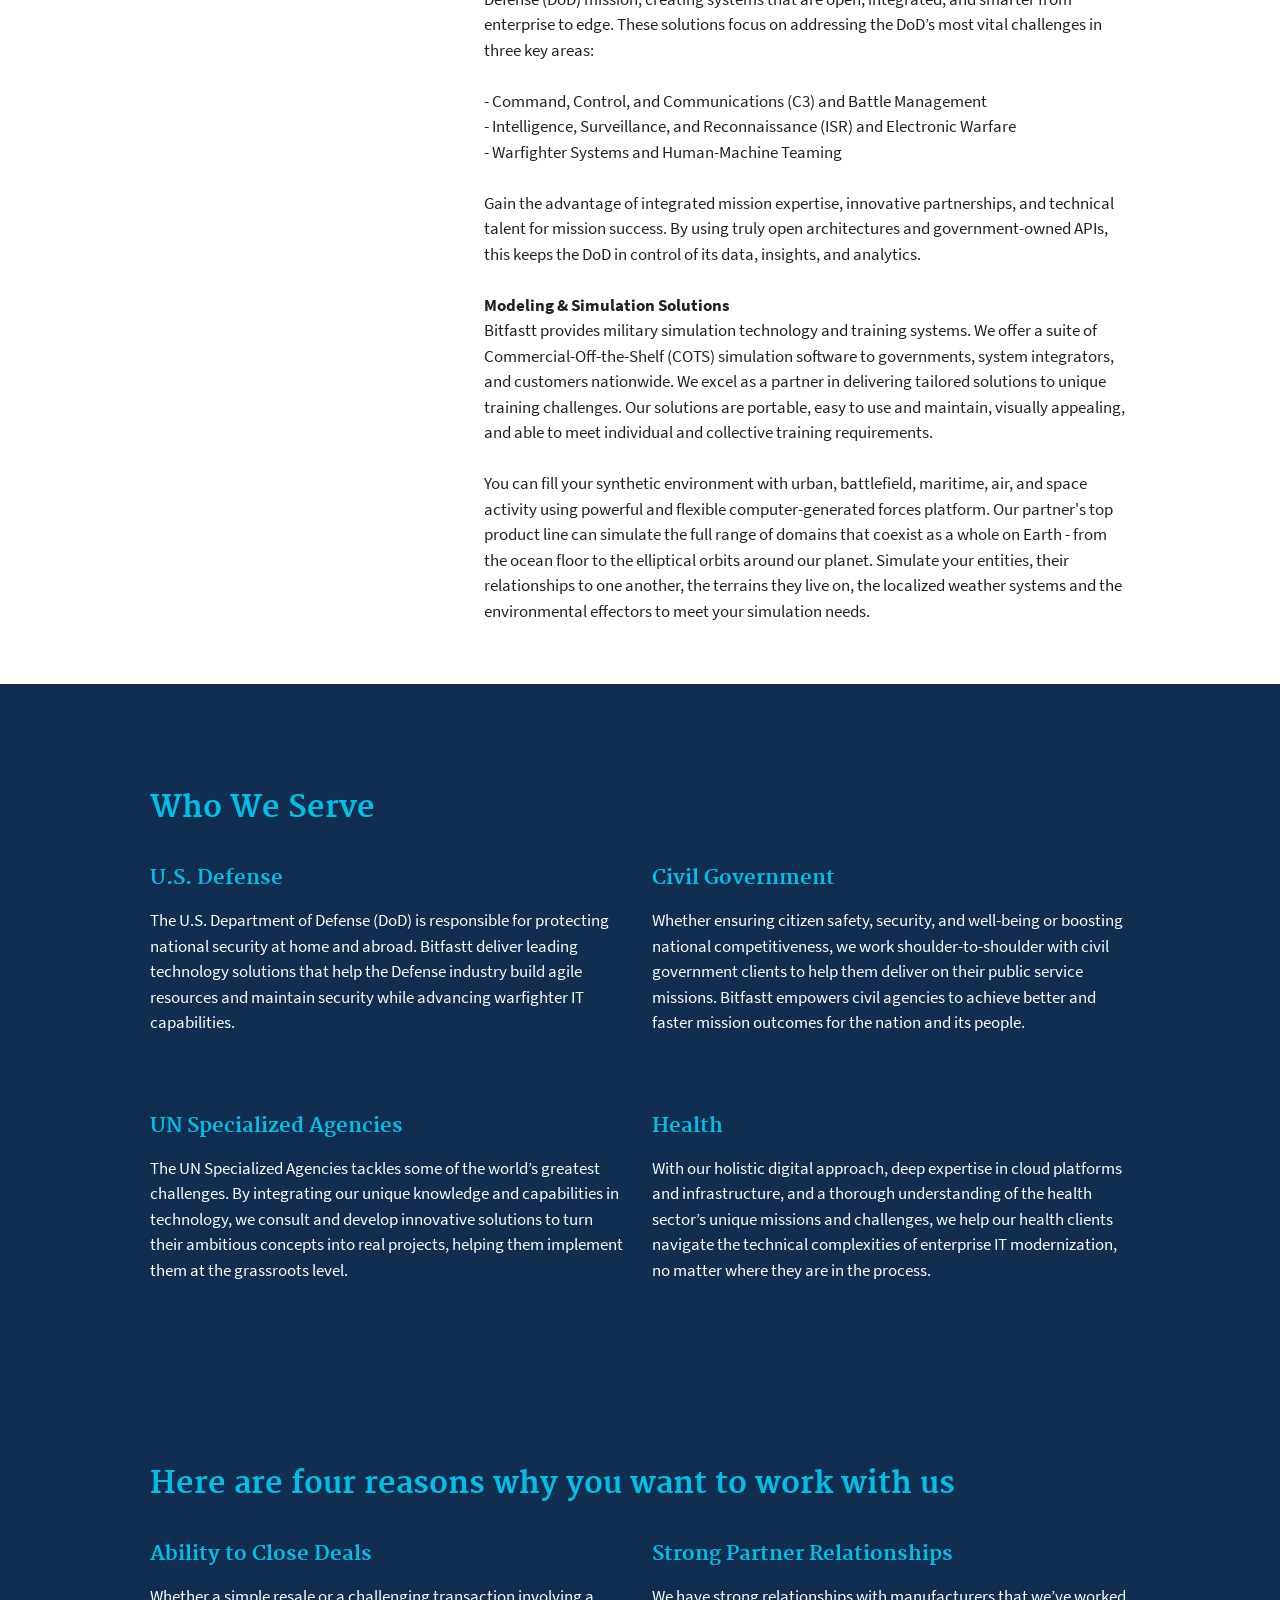
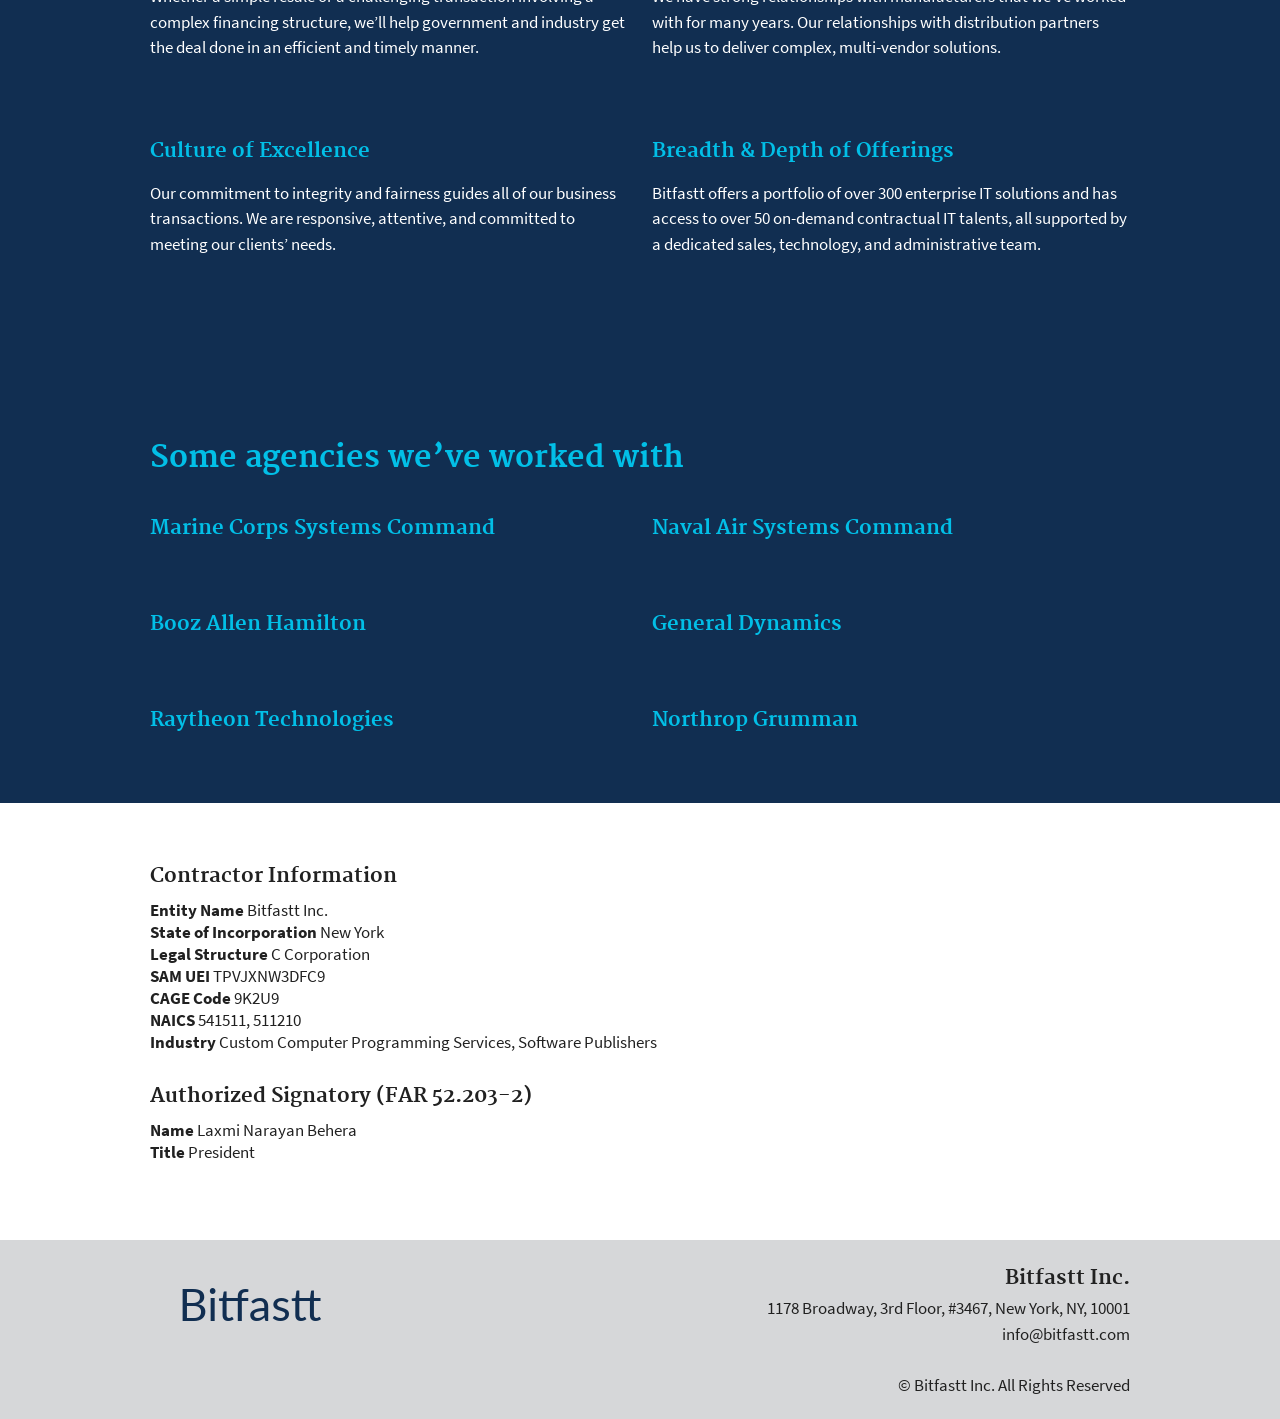
==== commit 2771954b: "Publish" ====
--- a/index.html
+++ b/index.html
@@ -1,603 +1,458 @@
+<!-- Developer: Fawkes Opteron Yotta -->
+<!-- System: USWDS 3.0.0 -->
 <!DOCTYPE html>
-<!-- Developer: Fawkes Opteron Yotta-->
-<!-- Design System: USWDS 3.0 -->
 <html lang="en-US">
-  <meta http-equiv="content-type" content="text/html;charset=utf-8" />
-  
-  <head>
-    <meta name="viewport" content="width=device-width, initial-scale=1">
+
+<head>
     <meta charset="utf-8">
-    <meta http-equiv="X-UA-Compatible" content="IE=edge">
-    <title>
-      Bitfastt: Government IT & Cybersecurity Solutions
-    </title>
-    <meta name="description" content="As a consulting firm with expertise in analytics, digital, engineering, enterprise licensing, and cybersecurity, we help businesses, government, and military organizations transform.">
-    <meta name="keywords" content="Analytics, Consulting, Engineering, Cybersecurity, Digital Solutions, Dell, HP, Ivanti, Netwrix, Tenable, Booz Allen Hamilton, Carahsoft, Microsoft, Azure, AWS, Cloud, Tyler Technologies">
-    <link rel="shortcut icon" type="image/png" href="assets/uswds/img/favicons/favicon-bitfastt">
-    <link rel="icon" type="image/png" href="assets/uswds/img/favicons/favicon-bitfastt">
-    <link rel="icon" type="image/png" sizes="192x192" href="assets/uswds/img/favicons/favicon-bitfastt.png">
-    <link rel="apple-touch-icon-precomposed" type="" href="assets/uswds/img/favicons/favicon-bitfastt.png">
-    <link rel="apple-touch-icon-precomposed" type="" sizes="72x72" href="assets/uswds/img/favicons/favicon-bitfastt.png">
-    <link rel="apple-touch-icon-precomposed" type="" sizes="114x114" href="assets/uswds/img/favicons/favicon-bitfastt.png">
-    <link rel="apple-touch-icon-precomposed" type="" sizes="144x144" href="assets/uswds/img/favicons/favicon-bitfastt.png">
-    <link rel="stylesheet" href="assets/css/main.css" media="screen">
-  </head>
-  
-  <body class="  ">
-    <a class="usa-skipnav" href="#main-content">
-      Skip to main content
-    </a>
-    <section class="usa-banner">
-      <div class="usa-accordion">
-        <header class="usa-banner-header">
-          <div class="usa-grid usa-banner-inner">
-            <img src="assets/uswds/img/favicons/favicon-flag.png" alt="U.S. flag">
-            <p>
-              Bitfastt Inc. |
-              <b>
-                UEI: TPVJXNW3DFC9
-              </b>
-              |
-              <b>
-                NATO CAGE: 9K2U9
-              </b>
-              |
-              <b>
-                D-U-N-S®: 062533253
-              </b>
-            </p>
-            <button class="usa-accordion-button usa-banner-button" aria-expanded="false"
-            aria-controls="gov-banner">
-              <span class="usa-banner-button-text">
-                Notice
+    <title>Bitfastt - IT Solutions for the Federal Government</title>
+    <meta name="title" content="Bitfastt - IT Solutions for the Federal Government" />
+    <meta name="description" content="Bitfastt Inc., an American government and military contractor, specializing in mission-critical IT solutions." />
+    <meta http-equiv="content-type" content="text/html;charset=utf-8" />
+    <meta name="language" content="en" />
+    <meta name="robots" content="all" />
+    <meta name="robots" content="noimageindex" />
+    <meta name="rating" content="general" />
+    <meta name="tags" content="Cybersecurity, Pentest as a Service (PtaaS), Digital Solutions" />
+    <meta name="thumbnail" content="assets/uswds/img/favicons/logo.png" />
+    <link rel="canonical" href="https://bitfastt.com" />
+    <link rel="shortcut icon" href="assets/uswds/img/favicons/favicon-bitfastt.png" />
+    <link rel="stylesheet" href="assets/css/main.css" media="screen" />
+    <!-- Google Tag Manager -->
+    <script>
+        (function(w, d, s, l, i) {
+            w[l] = w[l] || [];
+            w[l].push({
+              'gtm.start': new Date().getTime(),
+              event: 'gtm.js'
+            });
+            var f = d.getElementsByTagName(s)[0],
+              j = d.createElement(s),
+              dl = l != 'dataLayer' ? '&l=' + l : '';
+            j.async = true;
+            j.src = 'https://www.googletagmanager.com/gtm.js?id=' + i + dl;
+            f.parentNode.insertBefore(j, f);
+          })(window, document, 'script', 'dataLayer', 'GTM-WTXJV5WP');
+    </script>
+    <!-- End Google Tag Manager -->
+</head>
+
+<body>
+    <!-- Google Tag Manager (noscript) -->
+    <noscript>
+        <iframe src="https://www.googletagmanager.com/ns.html?id=GTM-WTXJV5WP" height="0" width="0" style="display:none;visibility:hidden"></iframe>
+    </noscript>
+    <!-- End Google Tag Manager (noscript) -->
+
+    <body class="  ">
+        <a class="usa-skipnav" href="#main-content"> Skip to main content </a>
+        <section class="usa-banner">
+            <div class="usa-accordion">
+                <header class="usa-banner-header">
+                    <div class="usa-grid usa-banner-inner">
+                        <img src="assets/uswds/img/favicons/favicon-flag.png" alt="U.S. Flag">
+                        <p>Bitfastt Inc.</p>
+                        <button class="usa-accordion-button usa-banner-button" aria-expanded="false" aria-controls="gov-banner">
+                            <span class="usa-banner-button-text"> Notice </span>
+                        </button>
+                    </div>
+                </header>
+                <div class="usa-banner-content usa-grid usa-accordion-content" id="gov-banner">
+                    <div class="usa-banner-guidance-gov usa-width-one-half">
+                        <img class="usa-banner-icon usa-media_block-img" src="assets/uswds/img/icon-dot-gov.svg" alt="Dot gov">
+                        <div class="usa-media_block-body">
+                            <p>
+                                <strong> E-Verify </strong>
+                                <br> Federal law requires Bitfastt Inc. to authenticate the identities and employment eligibility of all individuals joining our workforce in the United States. Bitfastt Inc. will duly share information from each new employee's
+                                Form I-9 with the Social Security Administration (SSA) and, if required, the Department of Homeland Security (DHS), to confirm work authorization.
+                            </p>
+                        </div>
+                    </div>
+                    <div class="usa-banner-guidance-ssl usa-width-one-half">
+                        <img class="usa-banner-icon usa-media_block-img" src="assets/uswds/img/icon-https.svg" alt="">
+                        <div class="usa-media_block-body">
+                            <p>
+                                <strong> Controlled Information </strong>
+                                <br> Users who access any of Bitfastt Inc.'s systems must comply with Bitfastt Inc.'s usage guidelines and are required to protect all information in accordance with the Acceptable Use of IT Assets Policy. This may include
+                                U.S. Government (USG) Controlled Information.
+                            </p>
+                        </div>
+                    </div>
+                </div>
+            </div>
+        </section>
+        <header class="usa-header usa-header-extended" role="banner">
+            <header class="header-area">
+                <div class="container">
+                    <div class="row">
+                        <div class="col-xl-12 col-lg-12 col-md-12">
+                            <div class="inner-content clearfix">
+                                <div class="header-left float-left">
+                                    <div class="logo">
+                                        <a href="index.html">
+                                            <img src="assets/uswds/img/favicons/logo.png" alt="Https">
+                                        </a>
+                                    </div>
+                                </div>
+                                <nav role="navigation" class="usa-nav">
+                                    <base target="_blank" rel="noopener noreferrer">
+                                    <div class="usa-nav-inner">
+                                        <button class="usa-nav-close">
+                                            <img src="assets/uswds/img/close.svg" alt="close">
+                                        </button>
+                                        <ul class="usa-nav-primary usa-accordion">
+                                            <!--<li><a class=" usa-nav-link " href="https://www.usaspending.gov/recipient/e3ccb395-eb53-4fb1-90c2-3085617c4416-C/all"><span>
+                Award Data
+                </span></a></li>-->
+                                            <li>
+                                                <a class=" usa-nav-link " href="https://myapps.microsoft.com/?whr=bitfastt.com">
+                                                    <span> Webmail </span>
+                                                </a>
+                                            </li>
+                                            <li>
+                                                <a class=" usa-nav-link  " href="https://prodtime.services.egginc.com/">
+                                                    <span> IT/MIS </span>
+                                                </a>
+                                            </li>
+                                            <li>
+                                                <a class=" usa-nav-link  " href="https://portalpl.adp.com/">
+                                                    <span> Human Resources </span>
+                                                </a>
+                                            </li>
+                                            <li>
+                                                <a class=" usa-nav-link  " href="https://access.amexgbt.com/">
+                                                    <span> Travel </span>
+                                                </a>
+                                            </li>
+                                            <li>
+                                                <a class=" usa-nav-link  " href="https://bitfastt.sharepoint.com">
+                                                    <span> Intranet </span>
+                                                </a>
+                                            </li>
+                                        </ul>
+                                        <div class="usa-nav-secondary">
+                                            <ul class="usa-unstyled-list usa-nav-secondary-links"></ul>
+                                        </div>
+                                    </div>
+                            </div>
+                            </nav>
+            </header>
+            <div class="usa-overlay"></div>
+            <section class="usa-hero" style="background-image: url('assets/uswds/img/hero.png')">
+                <div class="usa-grid">
+                    <div class="usa-hero-callout usa-section-dark">
+                        <h2>
+                <span class="usa-hero-callout-alt"> Information technology built for the </span> Federal Government
+              </h2>
+                        <p> We pave the way for government agencies to acquire mission critical, best-of-breed technology through procurement and human engineering. </p>
+                        <a class="usa-button" href="mailto:info@bitfastt.com"> Define Possible. </a>
+                    </div>
+                </div>
+            </section>
+            <section class="usa-grid usa-section">
+                <div class="usa-width-one-third">
+                    <h2> About Us </h2>
+                </div>
+                <div class="usa-width-two-thirds">
+                    <p> Bitfastt is a privately held business located in New York, New York. We provide mission-critical IT solutions to U.S. Government agencies.
+                        <br>
+                        <br>We specialize in delivering solutions in Artificial Intelligence, Cybersecurity, DevSecOps, MultiCloud, Open Source, Modeling, Simulation and more. With an intimate understanding of your mission, Bitfastt deploys the best solution
+                        for your unique environment and selects the right partners and products for high-velocity outcomes.
+                        <br>
+                        <br>More than just trusted advisors and capable technologists, we’re your all-in-one acceleration architects, with a focus on helping you enhance mission readiness and resilience faster through the application of powerful emerging
+                        technologies.
+                        <br>
+                    </p>
+                </div>
+            </section>
+            <section class="usa-section usa-section-dark usa-graphic_list">
+                <div class="usa-grid usa-graphic_list-row">
+                    <span class="usa-hero-callout-alt">
+              <h2> Our Services
+            </span>
+                    </h2>
+                    <br>
+                    <div class="usa-width-one-half usa-media_block">
+                        <div class="usa-media_block-body">
+                            <h3> Bespoke Software Development </h3>
+                            <p> Federal organizations require modern development practices in order to deliver capabilities quickly with complete confidence in quality and security. We drive towards a centralized yet distributed model so that different missions
+                                can quickly build more robust capabilities through hardened and reusable containers and source code repositories that accelerate time to deployment and ensure that the mission (not the technical process) is the focus.
+                            </p>
+                        </div>
+                    </div>
+                    <div class="usa-width-one-half usa-media_block">
+                        <div class="usa-media_block-body">
+                            <h3> IT Professional Services </h3>
+                            <p> Bitfastt connects government employers to staff positions in 54151S and 54151HACS. On-demand talent for DoD-IT projects requiring candidates to posses or are able to obtain a government security clearance, maintain a CAC Card,
+                                and adhere to Directive 8570.01-M. Including candidates possessing or are able to obtain Top Secret Clearance and SCI Eligibility and are willing to undergo a Counterintelligence polygraph.
+                            </p>
+                        </div>
+                    </div>
+                </div>
+                <div class="usa-grid usa-graphic_list-row">
+                    <div class="usa-width-one-half usa-media_block">
+                        <div class="usa-media_block-body">
+                            <h3> Enterprise Licensing & Cloud Services </h3>
+                            <p> Our core competency has been supporting Software Enterprise Agreements and delivering FedRAMP cloud solutions to the U.S. government end customers. We are subject matter experts when it comes to managing service enrollments
+                                for coveted world-class cyber solutions from Booz Allen, Dell, L3 Harris, MAK Technologies, Mirion, Northrop Grumman, Raytheon Solipsys, Wind River and more. We've simplified our licensing approach for you.</p>
+                        </div>
+                    </div>
+                    <div class="usa-width-one-half usa-media_block">
+                        <div class="usa-media_block-body">
+                            <h3> Cybersecurity Solutions </h3>
+                            <p> Cyberattacks are on the rise across all levels of government, posing a significant risk to national security. Public sector agencies require cybersecurity tools to protect critical data at every endpoint. Our dedicated team
+                                at Bitfastt specializes in providing federal agencies with security solutions to safeguard their cyber ecosystem. Our team assists our customers in building cyber solutions to meet the evolving cybersecurity requirements.</p>
+                        </div>
+                    </div>
+                </div>
+            </section>
+            <section class="usa-grid usa-section">
+                <div class="usa-width-one-third">
+                    <h2> Bespoke Software Development: Automate & Scale </h2>
+                </div>
+                <div class="usa-width-two-thirds">
+                    <p> Digital transformation should be a constant evolution, not a one-time target. In today's dynamic technology landscape, accelerating capabilities with continuous and rapid software development is a necessity.
+                        <br>
+                        <br>Bitfastt enables organizations to enhance and jumpstart software development efforts to meet mission and business objectives. With the need for faster build, feedback, and deployment, we make it possible to accelerate and automate
+                        at every phase of the delivery lifecycle. Our teams use scaled agile practices and DevSecOps pipelines, along with open, cloud-native, and portable architectures to create digital environments that are user-centric, scalable, and
+                        modular.
+                        <br>
+                        <br>In addition, we reinforce our software solutions with data analytics and intelligence-grade cybersecurity for systems that organizations can trust for mission resiliency. Our open source DevSecOps capability - Solutions Delivery
+                        Platform enables teams to dramatically reduce setup time and to continuously incorporate security into the software development process.
+                    </p>
+                </div>
+            </section>
+            <section class="usa-grid usa-section">
+                <div class="usa-width-one-third">
+                    <h2> Resilient & Mission-focused Cyber Solutions </h2>
+                </div>
+                <div class="usa-width-two-thirds">
+                    <p>
+                        <b>Cybersecurity Maturity Program</b>
+                        <br>The world of cybersecurity is ever-changing and cyberattacks continue to expand in scale and scope. It’s nearly impossible to single-handedly keep up with the evolving threat environment and cybersecurity best practices, especially
+                        when many information security and risk management teams are juggling competing priorities with limited resources.
+                        <br>
+                        <br>Bitfastt can help you alleviate this burden by giving you access to expertise and resources you need to advance cybersecurity culture, develop programs and processes, and defend your organization. We partner with you to create
+                        and help you sustain a cybersecurity strategy that can realistically and cost-effectively advance your cyber maturity and improve your cyber resilience.
+                        <br>
+                        <br>
+                        <b>Government Cybersecurity Solutions</b>
+                        <br>Bitfastt has established strategic, long-term relationships with the industry’s leading cybersecurity manufacturers to offer government entities proven, cost-effective protection for infrastructures, networks, and assets. We hold
+                        various contracts that enable us to serve public sector customers throughout the United States, including Agency-specific agreements and Government-wide acquisition vehicles.
+                        <br>
+                        <br>Our exclusive partners include, but are not limited to, BeyondTrust, Cobalt, Commvault, Fortra, Imperva, Netwrix, Palo Alto Networks, RSA, Tenable.
+                    </p>
+                </div>
+            </section>
+            <section class="usa-grid usa-section">
+                <div class="usa-width-one-third">
+                    <h2> Digital Battlespace </h2>
+                </div>
+                <div class="usa-width-two-thirds">
+                    <p>
+                        <b>Integrated Tech for C4ISR</b>
+                        <br>Digital Battlespace solutions speed up the decision cycle by delivering smart technologies to empower a truly joint force. We provide modular, scalable, and flexible solutions to seize decision advantage faster. These solutions
+                        are designed to align with the Department of Defense (DoD) mission, creating systems that are open, integrated, and smarter from enterprise to edge. These solutions focus on addressing the DoD’s most vital challenges in three key
+                        areas:
+                        <br>
+                        <br>- Command, Control, and Communications (C3) and Battle Management
+                        <br> - Intelligence, Surveillance, and Reconnaissance (ISR) and Electronic Warfare
+                        <br> - Warfighter Systems and Human-Machine Teaming
+                        <br>
+                        <br> Gain the advantage of integrated mission expertise, innovative partnerships, and technical talent for mission success. By using truly open architectures and government-owned APIs, this keeps the DoD in control of its data, insights,
+                        and analytics.
+                        <br>
+                        <br>
+                        <b>Modeling & Simulation Solutions</b>
+                        <br>Bitfastt provides military simulation technology and training systems. We offer a suite of Commercial-Off-the-Shelf (COTS) simulation software to governments, system integrators, and customers nationwide. We excel as a partner
+                        in delivering tailored solutions to unique training challenges. Our solutions are portable, easy to use and maintain, visually appealing, and able to meet individual and collective training requirements.
+                        <br>
+                        <br>You can fill your synthetic environment with urban, battlefield, maritime, air, and space activity using powerful and flexible computer-generated forces platform. Our partner's top product line can simulate the full range of domains
+                        that coexist as a whole on Earth - from the ocean floor to the elliptical orbits around our planet. Simulate your entities, their relationships to one another, the terrains they live on, the localized weather systems and the environmental
+                        effectors to meet your simulation needs.
+                    </p>
+                </div>
+            </section>
+            <section class="usa-section usa-section-dark usa-graphic_list">
+                <div class="usa-grid usa-graphic_list-row">
+                    <span class="usa-hero-callout-alt">
+              <h2> Who We Serve
+            </span>
+                    </h2>
+                    <br>
+                    <div class="usa-width-one-half usa-media_block">
+                        <div class="usa-media_block-body">
+                            <h3> U.S. Defense </h3>
+                            <p> The U.S. Department of Defense (DoD) is responsible for protecting national security at home and abroad. Bitfastt deliver leading technology solutions that help the Defense industry build agile resources and maintain security
+                                while advancing warfighter IT capabilities. </p>
+                        </div>
+                    </div>
+                    <div class="usa-width-one-half usa-media_block">
+                        <div class="usa-media_block-body">
+                            <h3> Civil Government </h3>
+                            <p> Whether ensuring citizen safety, security, and well-being or boosting national competitiveness, we work shoulder-to-shoulder with civil government clients to help them deliver on their public service missions. Bitfastt empowers
+                                civil agencies to achieve better and faster mission outcomes for the nation and its people.</p>
+                        </div>
+                    </div>
+                </div>
+                <div class="usa-grid usa-graphic_list-row">
+                    <div class="usa-width-one-half usa-media_block">
+                        <div class="usa-media_block-body">
+                            <h3> UN Specialized Agencies </h3>
+                            <p> The UN Specialized Agencies tackles some of the world’s greatest challenges. By integrating our unique knowledge and capabilities in technology, we consult and develop innovative solutions to turn their ambitious concepts into
+                                real projects, helping them implement them at the grassroots level. </p>
+                        </div>
+                    </div>
+                    <div class="usa-width-one-half usa-media_block">
+                        <div class="usa-media_block-body">
+                            <h3> Health </h3>
+                            <p> With our holistic digital approach, deep expertise in cloud platforms and infrastructure, and a thorough understanding of the health sector’s unique missions and challenges, we help our health clients navigate the technical
+                                complexities of enterprise IT modernization, no matter where they are in the process.</p>
+                        </div>
+                    </div>
+                </div>
+            </section>
+            <section class="usa-section usa-section-dark usa-graphic_list">
+                <div class="usa-grid usa-graphic_list-row">
+                    <span class="usa-hero-callout-alt">
+              <h2> Here are four reasons why you want to work with us
+            </span>
+                    </h2>
+                    <br>
+                    <div class="usa-width-one-half usa-media_block">
+                        <div class="usa-media_block-body">
+                            <h3> Ability to Close Deals </h3>
+                            <p> Whether a simple resale or a challenging transaction involving a complex financing structure, we’ll help government and industry get the deal done in an efficient and timely manner. </p>
+                        </div>
+                    </div>
+                    <div class="usa-width-one-half usa-media_block">
+                        <div class="usa-media_block-body">
+                            <h3> Strong Partner Relationships </h3>
+                            <p> We have strong relationships with manufacturers that we’ve worked with for many years. Our relationships with distribution partners help us to deliver complex, multi-vendor solutions. </p>
+                        </div>
+                    </div>
+                </div>
+                <div class="usa-grid usa-graphic_list-row">
+                    <div class="usa-width-one-half usa-media_block">
+                        <div class="usa-media_block-body">
+                            <h3> Culture of Excellence </h3>
+                            <p> Our commitment to integrity and fairness guides all of our business transactions. We are responsive, attentive, and committed to meeting our clients’ needs. </p>
+                        </div>
+                    </div>
+                    <div class="usa-width-one-half usa-media_block">
+                        <div class="usa-media_block-body">
+                            <h3> Breadth & Depth of Offerings </h3>
+                            <p> Bitfastt offers a portfolio of over 300 enterprise IT solutions and has access to over 50 on-demand contractual IT talents, all supported by a dedicated sales, technology, and administrative team.</p>
+                        </div>
+                    </div>
+                </div>
+            </section>
+            <footer class="usa-footer usa-footer-medium" role="contentinfo">
+                <section class="usa-section usa-section-dark usa-graphic_list">
+                    <div class="usa-grid usa-graphic_list-row">
+                        <span class="usa-hero-callout-alt">
+                <h2> Some agencies we’ve worked with
               </span>
-            </button>
-          </div>
-        </header>
-        <div class="usa-banner-content usa-grid usa-accordion-content" id="gov-banner">
-          <div class="usa-banner-guidance-gov usa-width-one-half">
-            <img class="usa-banner-icon usa-media_block-img" src="assets/uswds/img/icon-dot-gov.svg"
-            alt="Dot gov">
-            <div class="usa-media_block-body">
-              <p>
-                <strong>
-                  E-Verify
-                </strong>
-                <br>
-                Federal law requires Bitfastt Inc. to authenticate the identities and
-                employment eligibility of all individuals joining our workforce in the
-                United States. Bitfastt Inc. will duly share information from each new
-                employee's Form I-9 with the Social Security Administration (SSA) and,
-                if required, the Department of Homeland Security (DHS), to confirm work
-                authorization.
-              </p>
-            </div>
-          </div>
-          <div class="usa-banner-guidance-ssl usa-width-one-half">
-            <img class="usa-banner-icon usa-media_block-img" src="assets/uswds/img/icon-https.svg"
-            alt="Https">
-            <div class="usa-media_block-body">
-              <p>
-                <strong>
-                  Controlled Information
-                </strong>
-                <br>
-                Users who access any of Bitfastt Inc.'s systems must comply with Bitfastt
-                Inc.'s usage guidelines and are required to protect all information in
-                accordance with the Acceptable Use of IT Assets Policy. This may include
-                U.S. Government (USG) Controlled Information.
-              </p>
-            </div>
-          </div>
-        </div>
-      </div>
-      </div>
-    </section>
-    <header class="usa-header usa-header-extended" role="banner">
-      <header class="header-area">
-        <div class="container">
-          <div class="row">
-            <div class="col-xl-12 col-lg-12 col-md-12">
-              <div class="inner-content clearfix">
-                <div class="header-left float-left">
-                  <div class="logo">
-                    <a href="index.html">
-                      <img src="assets/uswds/img/favicons/logo.png" alt="">
-                    </a>
-                  </div>
-                </div>
-                <nav role="navigation" class="usa-nav">
-                  <div class="usa-nav-inner">
-                    <button class="usa-nav-close">
-                      <img src="assets/uswds/img/close.svg" alt="close">
-                    </button>
-                    <ul class="usa-nav-primary usa-accordion">
-                      <li>
-                        <a class=" usa-nav-link " href="https://myapps.microsoft.com/?whr=bitfastt.com">
-                          <span>
-                            Webmail
-                          </span>
-                        </a>
-                      </li>
-                      <li>
-                        <a class=" usa-nav-link  " href="https://prodtime.services.egginc.com/">
-                          <span>
-                            IT/MIS
-                          </span>
-                        </a>
-                      </li>
-                      <li>
-                        <a class=" usa-nav-link  " href="https://portalpl.adp.com/">
-                          <span>
-                            Human Resources
-                          </span>
-                        </a>
-                      </li>
-                      <li>
-                        <a class=" usa-nav-link  " href="https://access.amexgbt.com/">
-                          <span>
-                            Travel
-                          </span>
-                        </a>
-                      </li>
-                      <li>
-                        <a class=" usa-nav-link  " href="https://bitfastt.sharepoint.com">
-                          <span>
-                            Intranet
-                          </span>
-                        </a>
-                      </li>
-                    </ul>
-                    <div class="usa-nav-secondary">
-                      <ul class="usa-unstyled-list usa-nav-secondary-links">
-                      </ul>
-                    </div>
-                  </div>
-              </div>
-              </nav>
-      </header>
-      <div class="usa-overlay">
-      </div>
-      <section class="usa-hero" style="background-image: url('assets/uswds/img/hero.png')">
-        <div class="usa-grid">
-          <div class="usa-hero-callout usa-section-dark">
-            <h2>
-              <span class="usa-hero-callout-alt">
-                Information technology built for the
-              </span>
-              Federal Government
-            </h2>
-            <p>
-              We pave the way for government agencies to acquire mission critical, best-of-breed
-              technology through procurement and human engineering.
-            </p>
-            <a class="usa-button" href="mailto:info@bitfastt.com">
-              Define Possible.
-            </a>
-          </div>
-        </div>
-      </section>
-      <section class="usa-grid usa-section">
-        <div class="usa-width-one-third">
-          <h2>
-            About Us
-          </h2>
-        </div>
-        <div class="usa-width-two-thirds">
-          <p>
-            Bitfastt Inc. is an IT solutions and services provider, offers comprehensive
-            services to the U.S. Federal Government and UN Specialized Agencies. With
-            a strong presence in the Government industry, we specialize in delivering
-            solutions in Cybersecurity, MultiCloud, DevSecOps, Big Data, Artificial
-            Intelligence, Open Source, and Customer Experience.
-            <br>
-            <br>
-            Through our partnerships with Master Government Aggregators, we provide
-            a wide range of IT products, services, and training to meet the needs of
-            our clients. Collaborating with OEMs, distributors, resellers, systems
-            integrators, and consultants, our dedicated teams ensure that our customers
-            have access to cutting-edge technologies and solutions.
-            <br>
-            <br>
-            Established in 2015 in New York, U.S., Bitfastt is committed to delivering
-            innovative technologies that define eras. As we continue to strive for
-            excellence, we anticipate and adapt to the ever-changing landscape of technological
-            advancements, working on the forefront to shape the future.
-          </p>
-          <p>
-            We provide the innovative technologies that define eras. While no one
-            knows what's going to change the world next, we're probably already working
-            on it.
-          </p>
-          <p>
-            <a href="Bitfastt's Capability Statement.pdf" class="usa-button usa-button-big">
-              Capability Statement
-            </a>
-          </p>
-        </div>
-      </section>
-      <section class="usa-section usa-section-dark usa-graphic_list">
-        <div class="usa-grid usa-graphic_list-row">
-          <span class="usa-hero-callout-alt">
-            <h2>
-              Our Services
-          </span>
-          </h2>
-          <br>
-          <div class="usa-width-one-half usa-media_block">
-            <div class="usa-media_block-body">
-              <h3>
-                Enterprise Licensing & Cloud Services
-              </h3>
-              <p>
-                Our principal core competency has been supporting Software Enterprise
-                Agreements and deliver complex software and cloud computing solutions to
-                the US government end customers and Systems Integrators. We are subject
-                matter expert when it comes to managing service enrollments of coveted
-                world class solutions from Atlassian, Microsoft, Netwrix, Wind River and
-                more.
-                <br>
-                <br>
-                We believe that focus is the key to long-term customer satisfaction. Our
-                guiding philosophy is to do a few things exceptionally well rather than
-                many things poorly.
-              </p>
-            </div>
-          </div>
-          <div class="usa-width-one-half usa-media_block">
-            <div class="usa-media_block-body">
-              <h3>
-                Federal IT Service Offerings
-              </h3>
-              <p>
-                Bitfastt actively engages with the federal and proactively responds to
-                opportunities to deliver high-quality products and services to U.S. Federal
-                Government agencies. Through strategic partnerships and collaborations,
-                we ensure that our offerings align with the latest advancements in technology
-                and meet the rigorous standards set by the U.S. Federal Government.
-                <br>
-                <br>
-                Through strategic partnerships and collaborations, we ensure that our
-                offerings align with the latest advancements in technology and meet the
-                rigorous standards set by the U.S. Federal Government.
-              </p>
-            </div>
-          </div>
-        </div>
-        <div class="usa-grid usa-graphic_list-row">
-          <div class="usa-width-one-half usa-media_block">
-            <div class="usa-media_block-body">
-              <h3>
-                Bespoke Software Development
-              </h3>
-              <p>
-                Above all, your organization’s technology systems should support your
-                business needs. We provides an extensive portfolio of custom system design
-                and development services that approach complex and multidimensional IT
-                challenges from a business perspective. We have hands-on experience in
-                agile development and are skilled in both traditional and hybrid development
-                approaches that leverage both near-shore and offshore development capabilities.
-                <br>
-                <br>
-                Our work encompasses Custom application development: addressing the technical
-                design, development, and implementation of custom solutions in the most
-                extended technological environments (including Java, .Net, PHP, and more).
-                Portals and mobile apps design & development including: - Liferay, Oracle,
-                SharePoint, Drupal - HTML5/CSS3, iOS, Android, PhoneGap/Cordoba.
-              </p>
-            </div>
-          </div>
-          <div class="usa-width-one-half usa-media_block">
-            <div class="usa-media_block-body">
-              <h3>
-                Federal Sourcing and Procurement
-              </h3>
-              <p>
-                From complex aeropace components to all-terrain vehicles to unmanned aerial
-                vehicles, we partnered with some of the most recognizable global brands.
-                To accelerate results, we deploy procurement specialists, intuitive strategic
-                sourcing technologies, and data-backed market intelligence and also fresh
-                insights. Our practice is differentiated by our executable mindset, focus,
-                and strategy capabilities with emphasis on executable.
-                <br>
-                <br>
-                We help federal agencies understand their options for managing higher
-                value-added activities like strategic sourcing, supplier management, and
-                contract management while adhering to regulatory compliance with various
-                laws and regulations, including the Federal Acquisition Regulation (FAR),
-                Defense Federal Acquisition Regulation Supplement (DFARS), Foreign Corrupt
-                Practices Act, in the U.S.
-              </p>
-            </div>
-          </div>
-        </div>
-      </section>
-      <section class="usa-grid usa-section">
-        <div class="usa-width-one-third">
-          <h2>
-            Your mission demands a digital mindset
-          </h2>
-        </div>
-        <div class="usa-width-two-thirds">
-          <p>
-            Around the world, organizations are changing the way they operate in business,
-            meet their missions, and address emerging threats. As technology solutions
-            converge and connect in new ways, there are advanced opportunities to better
-            serve and protect citizens and national interests. But with these opportunities
-            come technical challenges. Enterprise systems must be able to quickly and
-            easily adapt to new threats, while making sense of data pouring in from
-            around the world.
-          </p>
-          <p>
-            New technical capabilities on their own won’t solve hard problems. With
-            continuous pressure to modernize and accelerate innovation, organizations
-            face the challenge of purposeful transformation.
-            <br>
-            <br>
-            In this dynamic technology landscape, We can be your digital transformation
-            partner that understands your requirements, technology environment, operating
-            structure, and adoption readiness to address modernization with purpose.
-          </p>
-        </div>
-      </section>
-      <section class="usa-section usa-section-dark usa-graphic_list">
-        <div class="usa-grid usa-graphic_list-row">
-          <span class="usa-hero-callout-alt">
-            <h2>
-              Here are four reasons why you want to work with us
-          </span>
-          </h2>
-          <br>
-          <div class="usa-width-one-half usa-media_block">
-            <div class="usa-media_block-body">
-              <h3>
-                Ability to Close Deals
-              </h3>
-              <p>
-                Whether a simple resale or a challenging transaction involving a complex
-                financing structure, we help government and industry get the deal done
-                in an efficient and timely manner.
-              </p>
-            </div>
-          </div>
-          <div class="usa-width-one-half usa-media_block">
-            <div class="usa-media_block-body">
-              <h3>
-                Strong Partner Relationships
-              </h3>
-              <p>
-                We have strong relationships with manufacturers that we’ve worked with
-                for many years. Our relationships with channel and distribution partners
-                help us to deliver complex solutions.
-              </p>
-            </div>
-          </div>
-        </div>
-        <div class="usa-grid usa-graphic_list-row">
-          <div class="usa-width-one-half usa-media_block">
-            <div class="usa-media_block-body">
-              <h3>
-                Culture of Excellence
-              </h3>
-              <p>
-                Our commitment to integrity and fairness guides all of our business transactions.
-                We are responsive, attentive, and committed to meeting our clients’ needs.
-              </p>
-            </div>
-          </div>
-          <div class="usa-width-one-half usa-media_block">
-            <div class="usa-media_block-body">
-              <h3>
-                Breadth & Depth of Offerings
-              </h3>
-              <p>
-                Our strong relationships with leading technology manufacturers allow us
-                to offer government customers a wide array of technology products and purchasing
-                options.
-              </p>
-            </div>
-          </div>
-        </div>
-      </section>
-      <main id="main-content" class="usa-grid usa-section usa-content usa-layout-docs">
-        <h2 id="section-heading">
-          Defining Possible
-        </h2>
-        <p class="usa-font-lead">
-          We welcome the technology of tomorrow. As government agencies and academic
-          institutions implement large-scale telework and online learning initiatives,
-          we offer a range of solutions that enable telework, support collaboration,
-          ensure business continuity, and scale communications channels and security.
-        </p>
-      </main>
-      <section class="usa-section usa-section-dark usa-graphic_list">
-        <div class="usa-grid usa-graphic_list-row">
-          <span class="usa-hero-callout-alt">
-            <h2>
-              Who We Serve
-          </span>
-          </h2>
-          <br>
-          <div class="usa-width-one-half usa-media_block">
-            <div class="usa-media_block-body">
-              <h3>
-                Federal
-              </h3>
-              <p>
-                We foster strong relationships with manufacturers and channel partners,
-                cultivating a unique business ecosystem. This empowers us to deliver comprehensive
-                solutions and services to our federal customers effectively. Our commitment
-                to this ecosystem is the cornerstone of our ability to deliver exceptional
-                results through our deep understanding of government procurement processes.
-              </p>
-            </div>
-          </div>
-          <div class="usa-width-one-half usa-media_block">
-            <div class="usa-media_block-body">
-              <h3>
-                Manufacturers
-              </h3>
-              <p>
-                Through our established relationships, we support manufacturers in conducting
-                business with government customers. Leveraging our expertise, we facilitate
-                seamless market entry and expand customer outreach, driving growth and
-                success for our partners. Our adept negotiation skills enable us to overcome
-                supply chain limitations, expediting the flow of goods and services.
-              </p>
-            </div>
-          </div>
-        </div>
-        <div class="usa-grid usa-graphic_list-row">
-          <div class="usa-width-one-half usa-media_block">
-            <div class="usa-media_block-body">
-              <h3>
-                Partners
-              </h3>
-              <p>
-                Collaborating, we extend reach, offer diverse technology solutions, and
-                execute transactions. Credibility and ease of doing business foster growth
-                and innovation. Sharing expertise and capabilities drives mutual success.
-                We foster an ecosystem that encourages collaboration and knowledge exchange.
-                Together, we thrive and deliver exceptional value.
-              </p>
-            </div>
-          </div>
-          <div class="usa-width-one-half usa-media_block">
-            <div class="usa-media_block-body">
-              <h3>
-                U.S. Defense
-              </h3>
-              <p>
-                Winning on the complex future battlefield requires technology solutions
-                that create information dominance. We deliver by blending decades of mission
-                experience with state-of-the-art artificial intelligence/machine learning
-                (AI/ML), next-generation data solutions, networking, cyber, and advanced
-                software development.
-              </p>
-            </div>
-          </div>
-        </div>
-      </section>
-      <footer class="usa-footer usa-footer-medium" role="contentinfo">
-        <main id="main-content" class="usa-grid usa-section usa-content usa-layout-docs">
-          <h2 id="section-heading">
-            Every transaction and engagement is unique
-          </h2>
-          <p class="usa-font-lead">
-            We adapt to the needs of our customers and clients. We aim to serve our
-            customers ethically and responsibly, while providing them with maximum
-            value.
-          </p>
-          <p>
-            <a href="mailto:info@bitfastt.com" class="usa-button usa-button-big">
-              Connect Now
-            </a>
-          </p>
-        </main>
-        <footer class="usa-footer usa-footer-medium" role="contentinfo">
-          <section class="usa-section usa-section-dark usa-graphic_list">
-            <div class="usa-grid usa-graphic_list-row">
-              <span class="usa-hero-callout-alt">
-                <h2>
-                  Some agencies we’ve worked with
-              </span>
-              </h2>
-              <br>
-              <div class="usa-width-one-half usa-media_block">
-                <div class="usa-media_block-body">
-                  <h3>
-                    Marine Corps Systems Command
-                  </h3>
-                </div>
-              </div>
-              <div class="usa-width-one-half usa-media_block">
-                <div class="usa-media_block-body">
-                  <h3>
-                    Naval Air Systems Command
-                  </h3>
-                </div>
-              </div>
-            </div>
-            <div class="usa-grid usa-graphic_list-row">
-              <div class="usa-width-one-half usa-media_block">
-                <div class="usa-media_block-body">
-                  <h3>
-                    Booz Allen Hamilton
-                  </h3>
-                </div>
-              </div>
-              <div class="usa-width-one-half usa-media_block">
-                <div class="usa-media_block-body">
-                  <h3>
-                    General Dynamics
-                  </h3>
-                </div>
-              </div>
-            </div>
-            <div class="usa-grid usa-graphic_list-row">
-              <div class="usa-width-one-half usa-media_block">
-                <div class="usa-media_block-body">
-                  <h3>
-                    Raytheon Technologies
-                  </h3>
-                </div>
-              </div>
-              <div class="usa-width-one-half usa-media_block">
-                <div class="usa-media_block-body">
-                  <h3>
-                    Northrop Grumman
-                  </h3>
-                </div>
-              </div>
-            </div>
-          </section>
-          <div class="usa-footer-secondary_section">
-            <div class="usa-grid">
-              <div class="usa-footer-logo usa-width-one-half">
-                <img src="assets/uswds/img/favicons/logo.png" alt="">
-                <h3 class="usa-footer-logo-heading">
-                </h3>
-              </div>
-              <div class="usa-footer-contact-links usa-width-one-half">
-                <h3 class="usa-footer-contact-heading">
-                  Bitfastt Inc.
-                </h3>
-                <address>
-                  <div class="usa-footer-primary-content usa-footer-contact_info">
-                    <p>
-                      <b>
-                        New York
-                      </b>
-                      198 Main St, Binghamton 13905, USA
-                      </a>
-                    </p>
-                  </div>
-                  <div class="usa-footer-primary-content usa-footer-contact_info">
-                    <p>
-                      <b>
-                        Contact
-                      </b>
-                      info@bitfastt.com
-                      </a>
-                    </p>
-                    <p>
-                      <br>
-                      </b>
-                      © Bitfastt Inc. All Rights Reserved
-                      </b>
-                      <b>
-                      </b>
-                      </a>
-                    </p>
-                  </div>
-                </address>
-              </div>
-            </div>
-          </div>
-        </footer>
-      </footer>
-      <script src="assets/uswds/js/uswds.min.js" async>
-      </script>
-  </body>
+                        </h2>
+                        <br>
+                        <div class="usa-width-one-half usa-media_block">
+                            <div class="usa-media_block-body">
+                                <h3> Marine Corps Systems Command </h3>
+                            </div>
+                        </div>
+                        <div class="usa-width-one-half usa-media_block">
+                            <div class="usa-media_block-body">
+                                <h3> Naval Air Systems Command </h3>
+                            </div>
+                        </div>
+                    </div>
+                    <div class="usa-grid usa-graphic_list-row">
+                        <div class="usa-width-one-half usa-media_block">
+                            <div class="usa-media_block-body">
+                                <h3> Booz Allen Hamilton </h3>
+                            </div>
+                        </div>
+                        <div class="usa-width-one-half usa-media_block">
+                            <div class="usa-media_block-body">
+                                <h3> General Dynamics </h3>
+                            </div>
+                        </div>
+                    </div>
+                    <div class="usa-grid usa-graphic_list-row">
+                        <div class="usa-width-one-half usa-media_block">
+                            <div class="usa-media_block-body">
+                                <h3> Raytheon Technologies </h3>
+                            </div>
+                        </div>
+                        <div class="usa-width-one-half usa-media_block">
+                            <div class="usa-media_block-body">
+                                <h3> Northrop Grumman </h3>
+                            </div>
+                        </div>
+                    </div>
+                </section>
+                <footer class="usa-footer usa-footer-medium" role="contentinfo">
+                    <main id="main-content" class="usa-grid usa-section usa-content usa-layout-docs">
+                        <h3 id="section-heading"> Contractor Information </h3>
+                        <b>Entity Name</b> Bitfastt Inc.
+                        <br>
+                        <b>State of Incorporation</b> New York
+                        <br>
+                        <b>Legal Structure</b> C Corporation
+                        <br>
+                        <b>SAM UEI</b> TPVJXNW3DFC9
+                        <br>
+                        <b>CAGE Code</b> 9K2U9
+                        <br>
+                        <b>NAICS</b> 541511, 511210
+                        <br>
+                        <b>Industry</b> Custom Computer Programming Services, Software Publishers </p>
+                        <p>
+                            <h3 id="section-heading"> Authorized Signatory (FAR 52.203-2) </h3>
+                            <b>Name</b> Laxmi Narayan Behera
+                            <br>
+                            <b>Title</b> President
+                            <br>
+                        </p>
+                    </main>
+                    <footer class="usa-footer usa-footer-medium" role="contentinfo">
+                        <div class="usa-footer-secondary_section">
+                            <div class="usa-grid">
+                                <div class="usa-footer-logo usa-width-one-half">
+                                    <img src="assets/uswds/img/favicons/logo.png" alt="">
+                                    <h3 class="usa-footer-logo-heading"></h3>
+                                </div>
+                                <div class="usa-footer-contact-links usa-width-one-half">
+                                    <h3 class="usa-footer-contact-heading"> Bitfastt Inc. </h3>
+                                    <address>
+                      <div class="usa-footer-primary-content usa-footer-contact_info">
+                        <p>
+                          <b></b> 1178 Broadway, 3rd Floor, #3467, New York, NY, 10001 </a>
+                        </p>
+                      </div>
+                      <div class="usa-footer-primary-content usa-footer-contact_info">
+                        <p>
+                          <b></b>info@bitfastt.com </a>
+                        </p>
+                        <p>
+                          </b>
+                          <b></b>
+                          </a>
+                        </p>
+                        <p>
+                          <br>
+                          </b> © Bitfastt Inc. All Rights Reserved </b>
+                          <b></b>
+                          </a>
+                        </p>
+                      </div>
+                    </address>
+                                </div>
+                            </div>
+                        </div>
+                    </footer>
+                </footer>
+                <script src="assets/uswds/js/uswds.min.js" async></script>
+    </body>
 
-</html>
+</html>
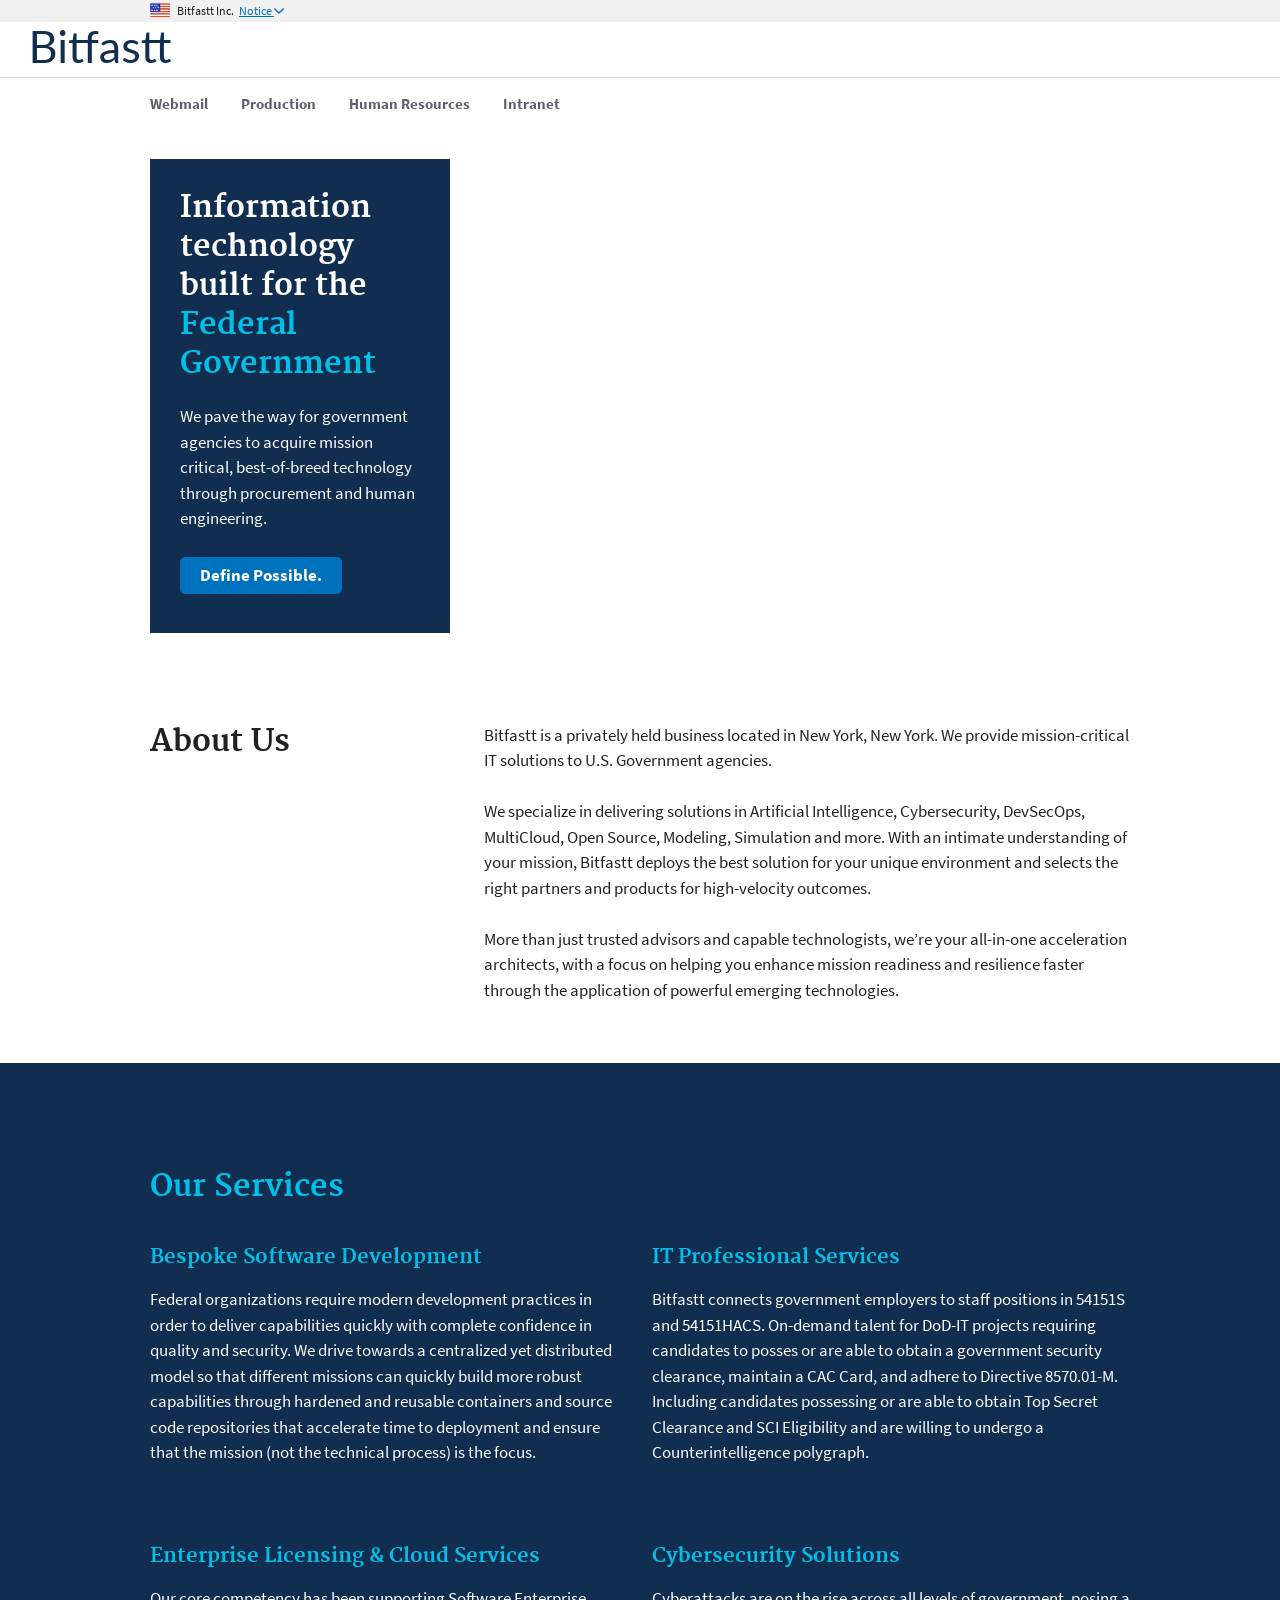
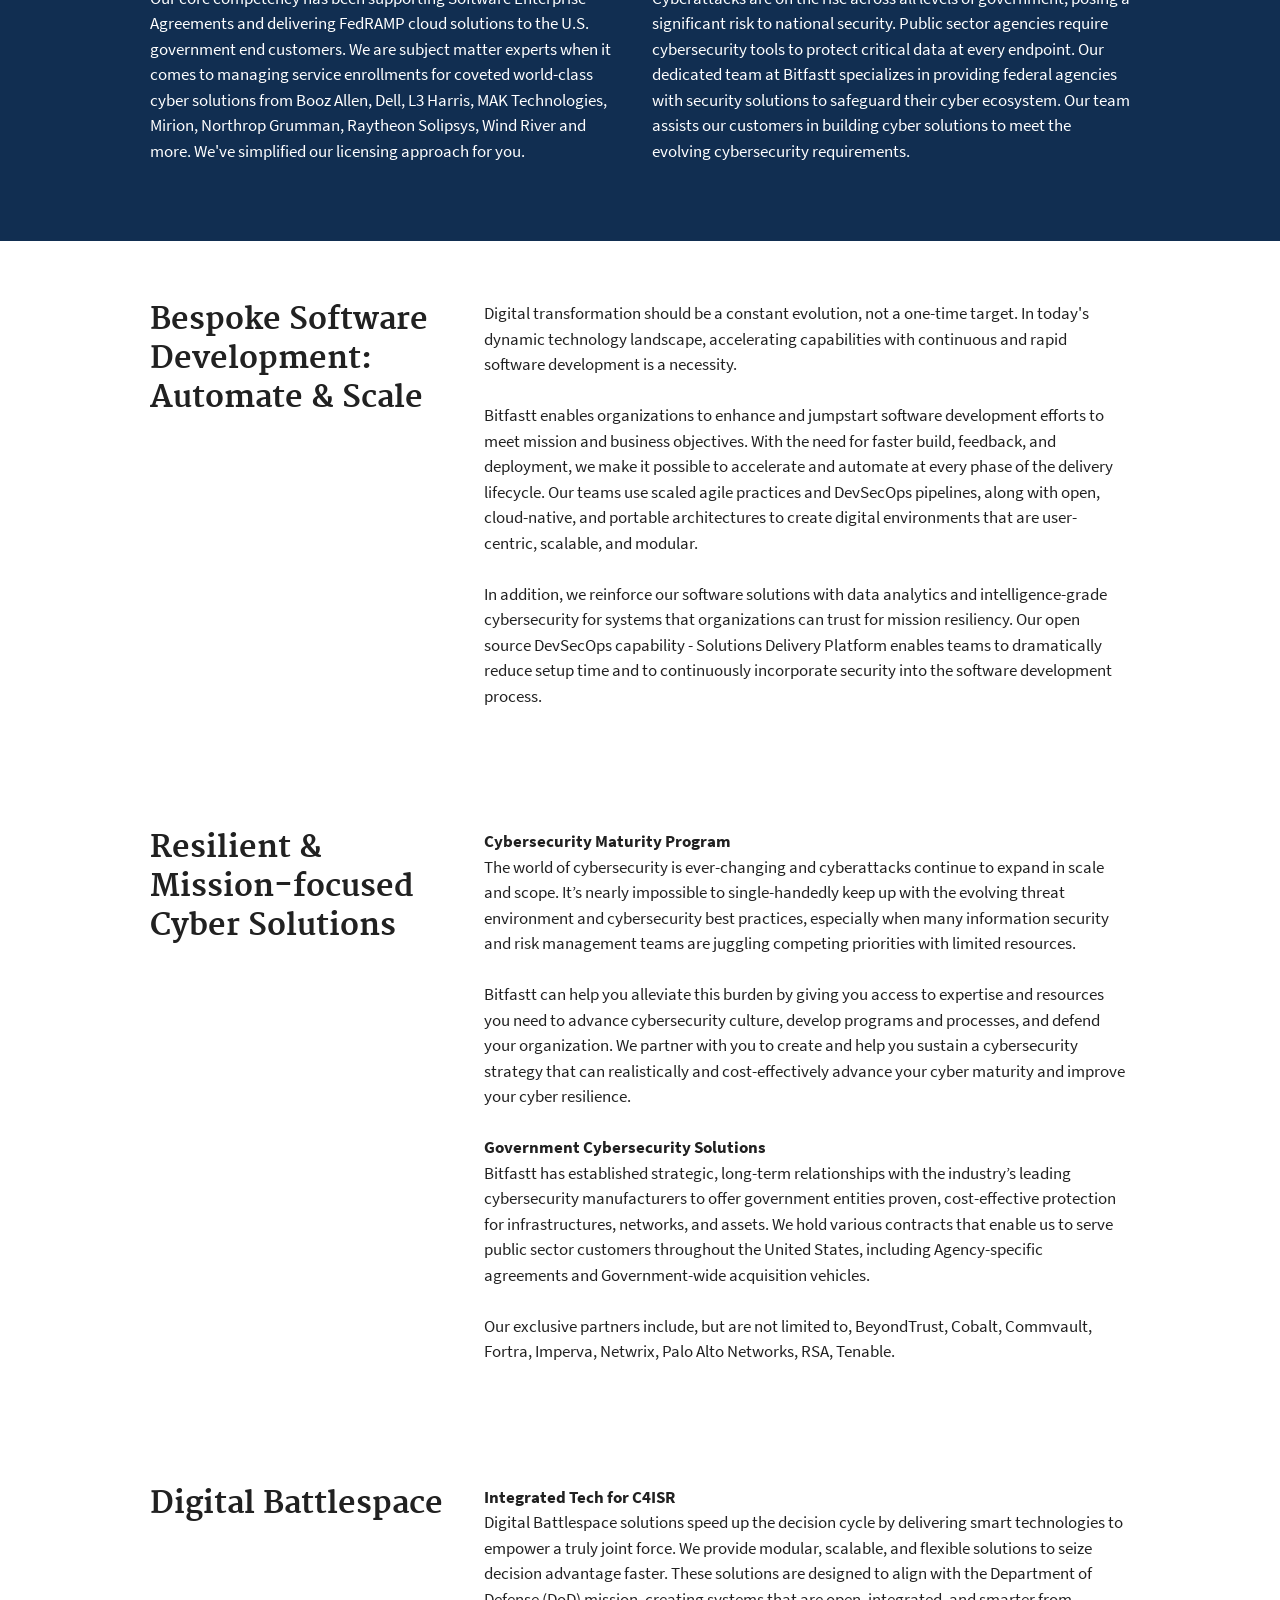
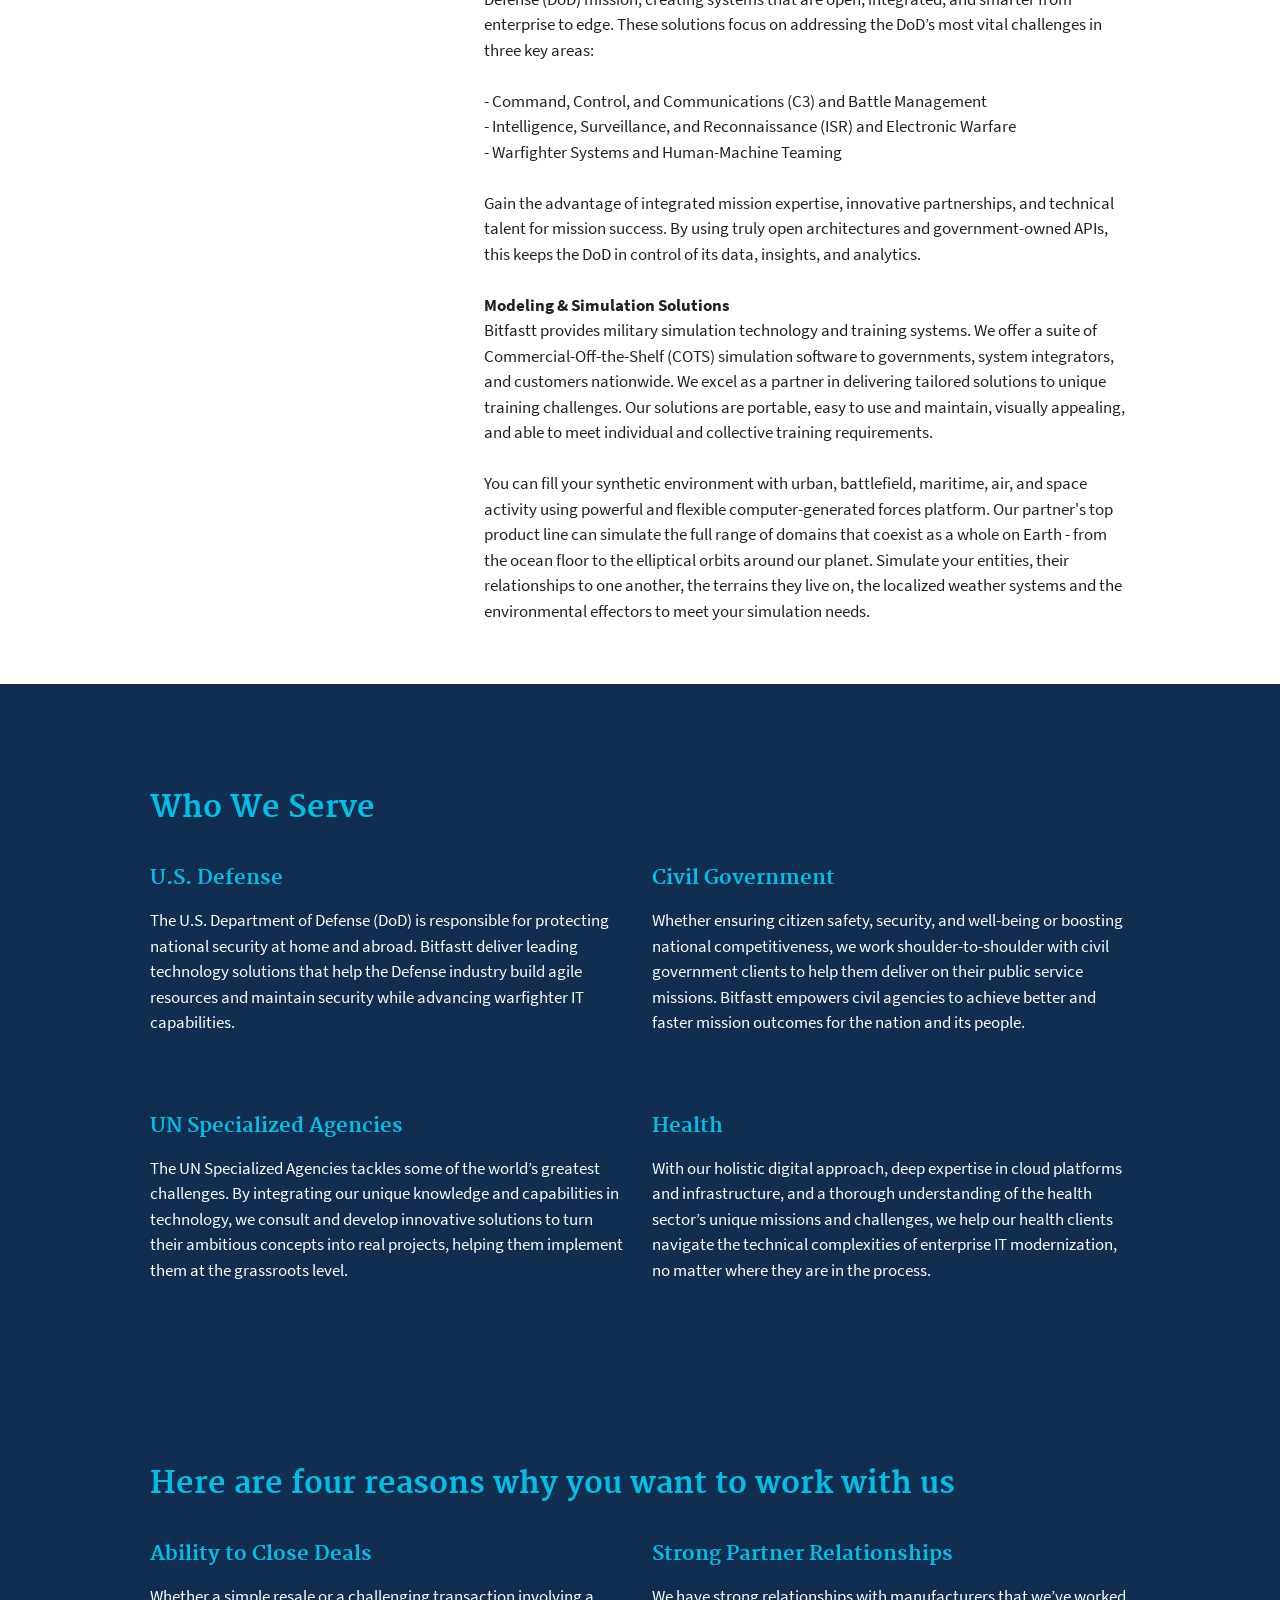
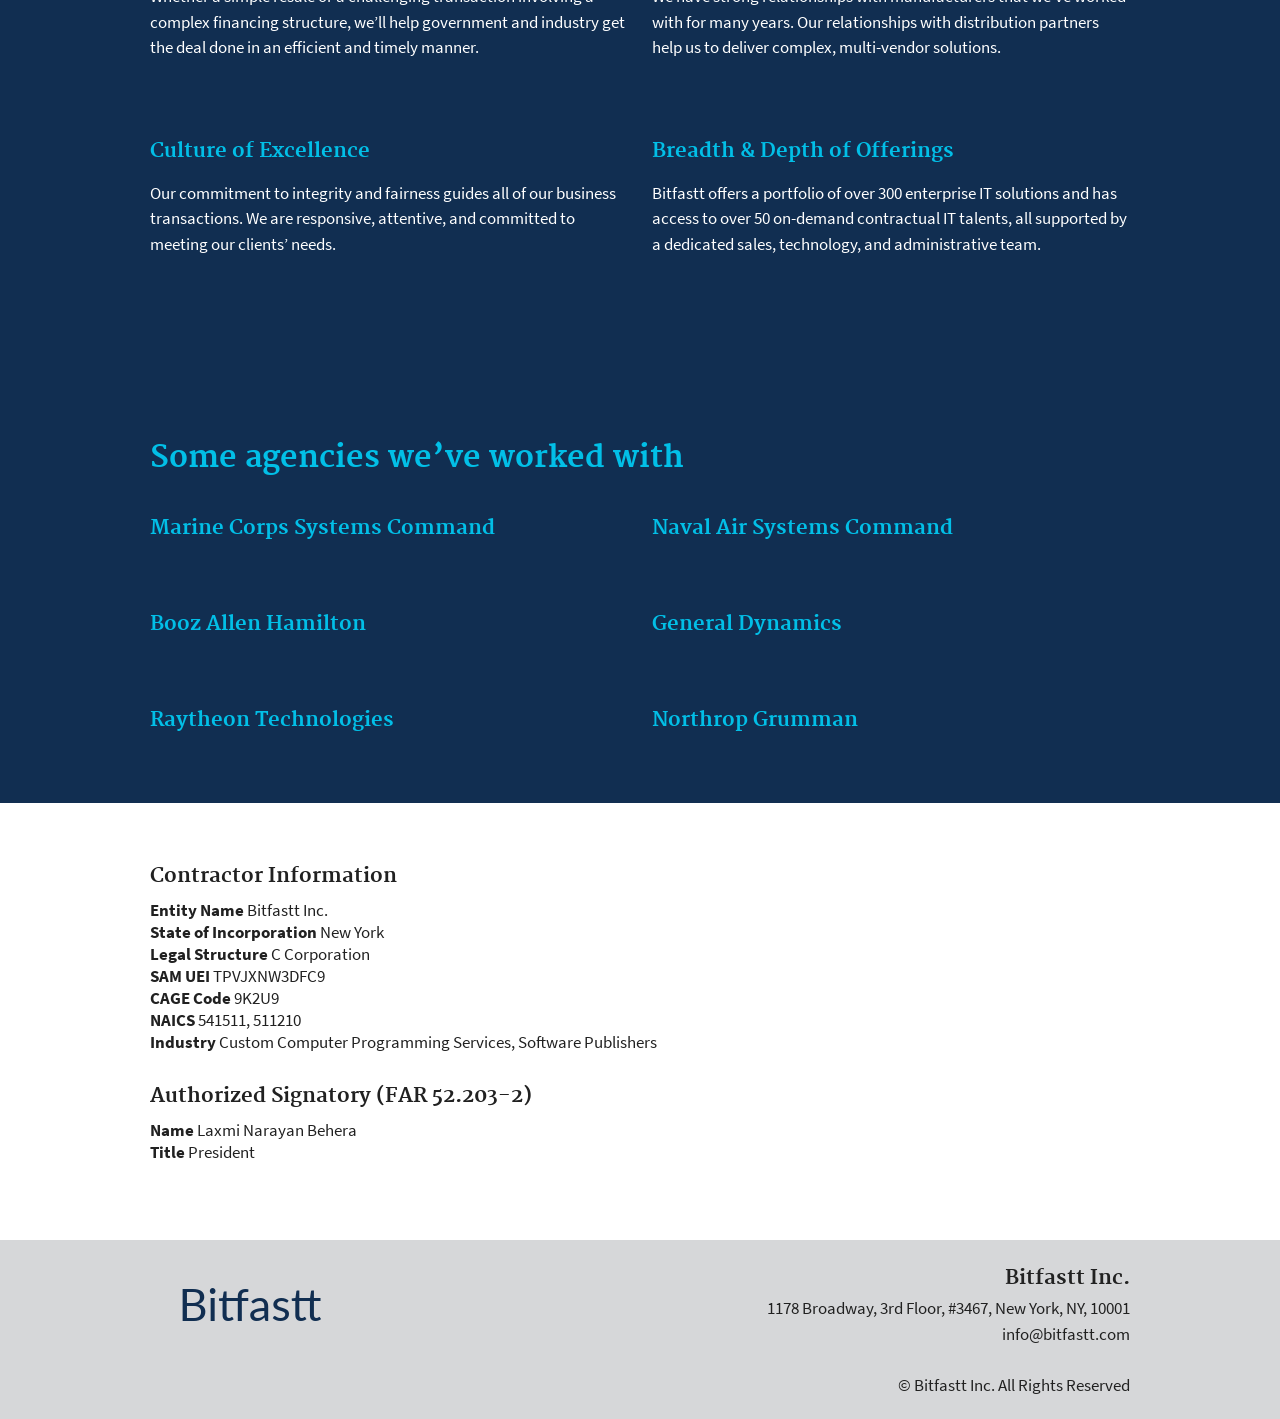
==== commit 1a7464f0: "Update" ====
--- a/index.html
+++ b/index.html
@@ -5,8 +5,8 @@
 
 <head>
     <meta charset="utf-8">
-    <title>Bitfastt - IT Solutions for the Federal Government</title>
-    <meta name="title" content="Bitfastt - IT Solutions for the Federal Government" />
+    <title>Bitfastt Inc. - IT Solutions for the Federal Government</title>
+    <meta name="title" content="Bitfastt Inc. - IT Solutions for the Federal Government" />
     <meta name="description" content="Bitfastt Inc., an American government and military contractor, specializing in mission-critical IT solutions." />
     <meta http-equiv="content-type" content="text/html;charset=utf-8" />
     <meta name="language" content="en" />
@@ -111,17 +111,12 @@
                                             </li>
                                             <li>
                                                 <a class=" usa-nav-link  " href="https://prodtime.services.egginc.com/">
-                                                    <span> IT/MIS </span>
+                                                    <span> Production </span>
                                                 </a>
                                             </li>
                                             <li>
                                                 <a class=" usa-nav-link  " href="https://portalpl.adp.com/">
                                                     <span> Human Resources </span>
-                                                </a>
-                                            </li>
-                                            <li>
-                                                <a class=" usa-nav-link  " href="https://access.amexgbt.com/">
-                                                    <span> Travel </span>
                                                 </a>
                                             </li>
                                             <li>
